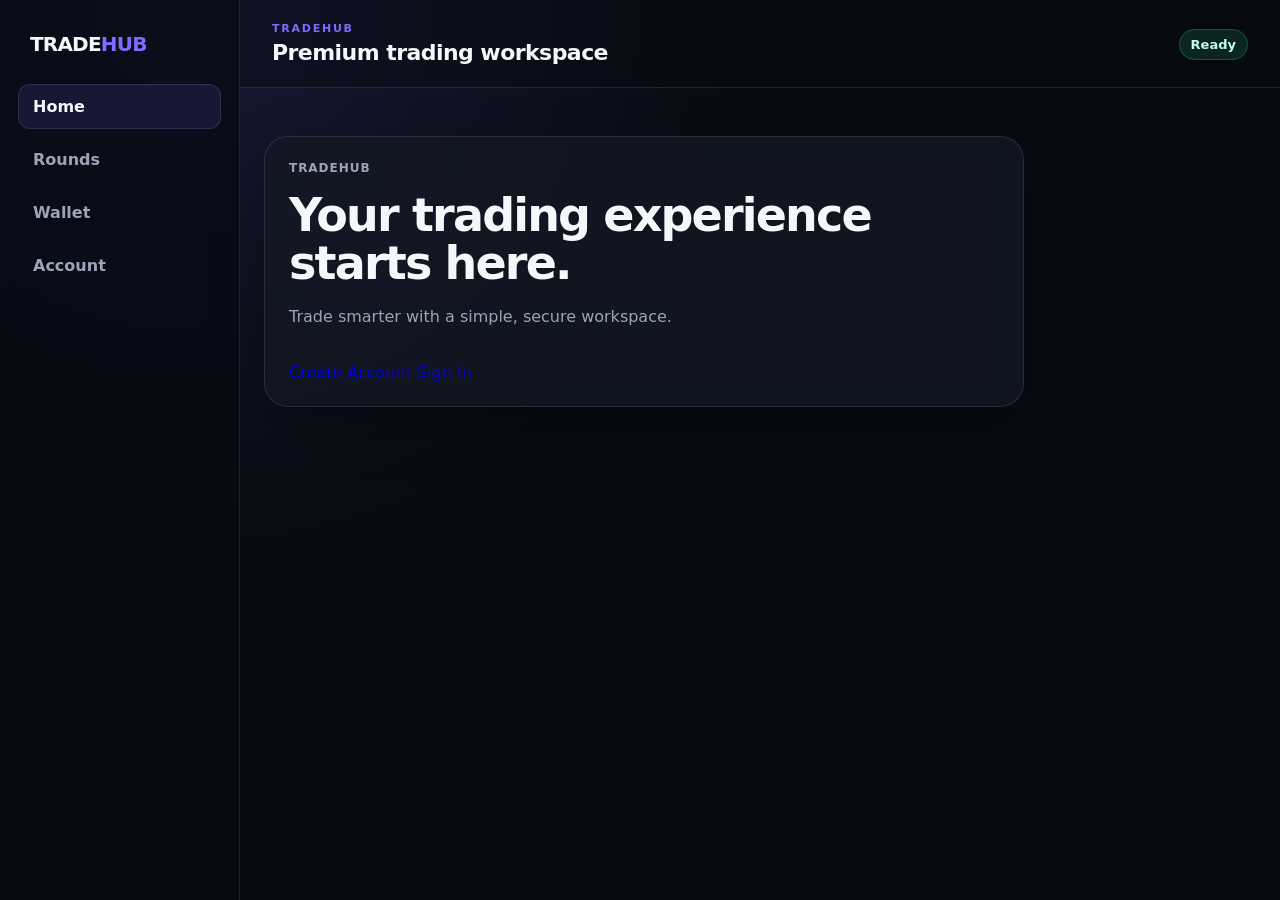
==== index.html @ 1e672d6d "Restore index.html and set only Withdraw color green" ====
<!doctype html><html lang="en"><head><meta charset="UTF-8"><meta name="viewport" content="width=device-width,initial-scale=1"><meta name="theme-color" content="#080b12"><meta name="theme-color" content="#080b12"><link rel="manifest" href="/manifest.webmanifest"><link rel="icon" href="/icons/nexus.svg"><title>Tradehub</title><link rel="stylesheet" href="/styles.css"><style>
#rounds,#wallet{display:none;margin-top:16px}.show{display:block!important}.rg{display:grid;grid-template-columns:repeat(5,1fr);gap:12px}.rc,.tp{padding:16px;border:1px solid #ffffff1a;border-radius:18px;background:#141925b8}.rt{display:flex;justify-content:space-between}.rs{font-size:11px;font-weight:800}.open{color:#29c98a}.lock{color:#ffb84d}.up{color:#9ba5b7}.res{color:#7c6cff}.rd{font-size:28px;font-weight:900;margin:14px 0 5px}.rm{font-size:12px;color:#9ba5b7;line-height:1.7}.rc button,.tp button{width:100%;border:0;border-radius:10px;padding:10px;font-weight:800;cursor:pointer;margin-top:12px}.bp{background:#7c6cff;color:white}.bm{background:#ffffff0b;color:#9ba5b7}.tp{margin-top:12px}.tc{float:right;background:#ff5f7026!important;color:#ff5f70;width:auto!important;margin:0!important}.cw{margin-top:14px;background:#0b0f18;border-radius:12px;overflow:hidden}.cw svg{width:100%;height:220px;display:block}.ts{display:grid;grid-template-columns:repeat(3,1fr);gap:8px;margin-top:10px}.ts div{padding:10px;background:#ffffff0a;border-radius:10px;font-size:12px}.ts span{display:block;color:#9ba5b7;font-size:11px}.tf{display:grid;grid-template-columns:1fr 130px;gap:8px;margin-top:12px}.tf input{width:100%;box-sizing:border-box;padding:11px;border-radius:10px;border:1px solid #ffffff1a;background:#ffffff08;color:#fff}.wallet-card{padding:24px;border:1px solid #ffffff1a;border-radius:22px;background:linear-gradient(145deg,#141925e8,#0f1420e8);box-shadow:0 18px 45px rgba(0,0,0,.22)}.wallet-head{text-align:center}.wallet-title{font-size:12px;letter-spacing:2px;font-weight:900;color:#9ba5b7}.wallet-caption{font-size:13px;color:#9ba5b7;margin-top:12px}.bal{font-size:38px;font-weight:900;margin-top:6px;letter-spacing:-.5px}.wallet-actions{display:grid;grid-template-columns:1fr 1fr;gap:10px;margin-top:20px}.wallet-actions button{border:0;border-radius:12px;padding:12px;font-weight:900;cursor:pointer}.wallet-deposit{background:#7c6cff;color:#fff}.wallet-withdraw{background:#29c98a;color:#fff;border:1px solid #29c98a!important}.wallet-section-title{font-size:13px;font-weight:900;margin:24px 0 10px}.wl{display:grid;gap:8px}.wr{display:flex;justify-content:space-between;gap:12px;padding:11px 12px;background:#ffffff08;border:1px solid #ffffff0a;border-radius:11px;font-size:12px}.wr span{color:#d8deea;line-height:1.5}.wr b{white-space:nowrap;align-self:center}.note{font-size:12px;color:#9ba5b7;margin-top:10px}.deposit-panel{margin-top:18px;padding:16px;border:1px solid #ffffff12;border-radius:16px;background:#0b0f18}.deposit-panel h3{margin:0 0 8px;font-size:15px}.deposit-panel label{display:block;font-size:11px;color:#9ba5b7;margin:10px 0 5px}.deposit-panel select,.deposit-panel input{width:100%;box-sizing:border-box;padding:11px;border-radius:10px;border:1px solid #ffffff1a;background:#ffffff08;color:#fff}.deposit-address{display:flex;gap:8px}.deposit-address input{min-width:0}.deposit-address button{border:0;border-radius:10px;padding:0 12px;background:#ffffff0b;color:#fff;font-weight:800}.deposit-submit{width:100%;margin-top:14px;border:0;border-radius:11px;padding:12px;background:#7c6cff;color:#fff;font-weight:900}.deposit-msg{font-size:12px;margin-top:9px;color:#9ba5b7}.deposit-history{margin-top:14px}.deposit-row{display:flex;justify-content:space-between;gap:10px;padding:10px;background:#ffffff06;border-radius:10px;font-size:12px;margin-top:7px}.deposit-row small{display:block;color:#9ba5b7;margin-top:3px}.status-pending{color:#ffb84d}.status-approved{color:#29c98a}.status-rejected{color:#ff5f70}@media(max-width:900px){.rg{grid-template-columns:repeat(2,1fr)}}@media(max-width:560px){.rg{grid-template-columns:1fr}.tf,.ts{grid-template-columns:1fr}.wallet-card{padding:20px}.wallet-actions{gap:8px}.bal{font-size:34px}.deposit-address{display:block}.deposit-address button{width:100%;padding:10px;margin-top:7px}}
@media(max-width:720px){.client-shell .sidebar{display:block;position:fixed;z-index:30;left:0;top:0;width:min(280px,82vw);height:100vh;transform:translateX(-105%);transition:transform .28s ease;padding:22px 16px;background:rgba(8,11,18,.96);box-shadow:18px 0 45px rgba(0,0,0,.35);overflow-y:auto}.client-shell.menu-open .sidebar{transform:translateX(0)}.client-shell.menu-open::after{content:"";position:fixed;z-index:20;inset:0;background:rgba(0,0,0,.52);backdrop-filter:blur(2px);-webkit-backdrop-filter:blur(2px)}.client-shell .mobile-menu{position:relative;z-index:40}.client-shell .sidebar .nav-item{padding:12px 14px}.client-shell .sidebar .brand{padding-bottom:24px}}
</style></head><body class="shell-page"><div class="app-shell client-shell"><aside class="sidebar"><div class="brand">TRADE<span>HUB</span></div><nav class="shell-nav"><button class="nav-item active" data-r="/">Home</button><button class="nav-item" data-r="/rounds">Rounds</button><button class="nav-item" data-r="/wallet">Wallet</button><button class="nav-item" data-r="/account">Account</button></nav></aside><div class="shell-main"><header class="topbar"><button class="mobile-menu">☰</button><div><p class="eyebrow">TRADEHUB</p><h1>Premium trading workspace</h1></div><div class="topbar-status"><span class="status status-live">Ready</span><span id="auth" style="display:none;color:#29c98a;font-size:13px;font-weight:700">● Account Active</span></div></header><main class="shell-content"><section class="shell-hero glass-card"><span class="label">TRADEHUB</span><h2 id="title">Your trading experience starts here.</h2><p id="desc">Trade smarter with a simple, secure workspace.</p><div id="cta" style="display:none;margin-top:18px"><a href="/signup/">Create Account</a> <a href="/signin/">Sign In</a></div></section><section id="rounds"><div id="rg" class="rg"></div><div id="tp" class="tp" hidden></div></section><section id="wallet"><div class="wallet-card"><div class="wallet-head"><div class="wallet-title">WALLET</div><div class="wallet-caption">Available Balance</div><div id="bal" class="bal">0.00 USDT</div></div><div class="wallet-actions"><button class="wallet-deposit" id="depositBtn" type="button">Deposit</button><button class="wallet-withdraw" type="button">Withdraw</button></div><div id="depositPanel" class="deposit-panel" hidden><h3>Deposit USDT</h3><div class="note">Minimum deposit: <b id="depositMinimum">151.00 USDT</b></div><label for="depositNetwork">Network</label><select id="depositNetwork"><option value="TRC20">TRC20</option><option value="ERC20">ERC20</option></select><label>Wallet Address</label><div class="deposit-address"><input id="depositAddress" readonly value="Not configured"><button type="button" onclick="copyDepositAddress()">Copy Address</button></div><label for="depositAmount">Amount (USDT)</label><input id="depositAmount" type="number" min="151" step="0.01" placeholder="151.00"><label for="depositTxid">Transaction ID / Hash</label><input id="depositTxid" placeholder="Enter TXID / transaction hash"><label for="depositReceipt">Screenshot / Receipt</label><input id="depositReceipt" type="file" accept="image/png,image/jpeg,image/webp"><button class="deposit-submit" type="button" onclick="submitDeposit()">Submit Deposit</button><div id="depositMsg" class="deposit-msg"></div></div><div class="wallet-section-title">Recent Activity</div><div id="wl" class="wl"></div><div class="deposit-history"><div class="wallet-section-title">Deposit History</div><div id="depositHistory"></div></div></div></section></main><nav class="mobile-nav"><button class="nav-item active" data-r="/">Home</button><button class="nav-item" data-r="/rounds">Rounds</button><button class="nav-item" data-r="/wallet">Wallet</button><button class="nav-item" data-r="/account">Account</button></nav></div></div>
<script>
(()=>{const P={'/':['Your trading experience starts here.','Trade smarter with a simple, secure workspace.'],'/rounds':['Trading rounds','Round → Entry Window → Countdown → Locked → Result → Balance Update.'],'/wallet':['Wallet','Your server-side balance and settlement ledger.'],'/account':['Account','Account workspace is ready.']},$=id=>document.getElementById(id),norm=p=>!p||p==='/index.html'?'/':p.replace(/\/$/,'')||'/',money=n=>Number(n||0).toFixed(2);let R=[],B=0,S=null,lastRoundsLoad=0,roundsLoadInFlight=false,depositSettings=null;function state(r){let n=Date.now()/1000,e=Number(r.startAt),x=e+Number(r.durationSeconds),w=Math.max(15,Math.floor(r.entryWindowSeconds));return n<e?'UPCOMING':n<e+w?'ENTRY_OPEN':n<x?'LOCKED':'RESULT'}function draw(r){let pts=[],d=r.direction==='UP'?1:-1;for(let i=0;i<32;i++){let q=i/31,x=20+q*860,y=110-(d*q*70+Math.sin(q*6.28+r.roundNo*2)*8);pts.push(x.toFixed(1)+','+y.toFixed(1))}return '<svg viewBox="0 0 900 220"><line x1="0" y1="55" x2="900" y2="55" stroke="#ffffff14"/><line x1="0" y1="110" x2="900" y2="110" stroke="#ffffff14"/><line x1="0" y1="165" x2="900" y2="165" stroke="#ffffff14"/><polyline points="'+pts.join(' ')+'" fill="none" stroke="#7c6cff" stroke-width="3" stroke-linecap="round"/><circle cx="20" cy="110" r="6" fill="#29c98a"/><circle cx="880" cy="'+(110-d*70)+'" r="6" fill="#ff5f70"/></svg>'}async function load(force=false){let now=Date.now();if(roundsLoadInFlight)return;if(!force&&now-lastRoundsLoad<5000)return;roundsLoadInFlight=true;lastRoundsLoad=now;try{let x=await fetch('/api/rounds',{credentials:'same-origin',cache:'no-store'}),d=await x.json();if(!x.ok||!d.ok)return;B=Number(d.balance||0);R=(d.rounds||[]).map(r=>({...r,state:r.state||state(r)}));$('rg').innerHTML=R.map(r=>'<div class="rc"><div class="rt"><b>ROUND '+r.roundNo+'</b><span class="rs '+(r.state==='ENTRY_OPEN'?'open':r.state==='LOCKED'?'lock':r.state==='RESULT'?'res':'up')+'">'+r.state+'</span></div><div class="rd">'+(r.direction==='UP'?'UP ↑':'DOWN ↓')+'</div><div class="rm">Start '+new Date(r.startAt*1000).toLocaleTimeString([], {hour:'2-digit',minute:'2-digit'})+'<br>Duration '+Math.round(r.durationSeconds/60)+' min<br>Profit '+money(r.profitPct)+'% · Fee '+money(r.feePct)+'%<br>Min '+money(r.minBalance)+' USDT</div><button class="'+(r.canEnter?'bp':'bm')+'" '+(r.canEnter?'':'disabled')+' onclick="openRound(\''+r.id+'\')">'+(r.canEnter?'Enter Round':r.state==='RESULT'?'View Result':B<r.minBalance?'Locked by Balance':r.state)+'</button></div>').join('');if(S){S=R.find(r=>r.id===S.id)||S;if(!$('tp').hidden)showTrade()}}catch{}finally{roundsLoadInFlight=false}}window.openRound=id=>{S=R.find(r=>r.id===id);$('tp').hidden=false;showTrade();$('tp').scrollIntoView({behavior:'smooth'})};function showTrade(){let r=S;if(!r)return;let t=r.trade,n=Math.floor(Date.now()/1000),rem=Math.max(0,r.startAt+r.durationSeconds-n);$('tp').innerHTML='<button class="tc" onclick="$(\'tp\').hidden=true">Close</button><div class="label">ROUND '+r.roundNo+'</div><h3>'+r.direction+' '+(r.direction==='UP'?'↑':'↓')+' · '+r.state+'</h3><div class="cw">'+draw(r)+'</div><div class="ts"><div><span>Entry</span><b>'+(t?money(t.entryPrice):'—')+'</b></div><div><span>Current/Exit</span><b>'+(t?money(t.exitPrice||0):'—')+'</b></div><div><span>Wallet</span><b>'+money(B)+' USDT</b></div></div>'+(t?'<div class="note">Investment '+money(t.investment)+' USDT · Result '+t.result+' · '+t.status+(t.status==='SETTLED'?' · Net P&L '+money(t.netPnl)+' USDT':'')+'</div>':r.canEnter?'<div class="tf"><input id="inv" type="number" min="0.01" step="0.01" placeholder="Investment USDT"><button class="bp" onclick="trade()">Start Trade</button></div>':'<div class="note">'+(r.state==='LOCKED'?'Trade window locked.':'Round is not open.')+'</div>')+(rem>0?'<div class="note">Countdown '+Math.floor(rem/60)+':'+String(rem%60).padStart(2,'0')+'</div>':'')}window.trade=async()=>{let v=Number($('inv').value);if(!v||!S)return;let x=await fetch('/api/rounds/trade',{method:'POST',credentials:'same-origin',headers:{'Content-Type':'application/json'},body:JSON.stringify({roundId:S.id,investment:v})}),d=await x.json();if(!x.ok)return alert(d.error||'Trade could not be started');await load(true);openRound(S.id)};async function wallet(){try{let x=await fetch('/api/wallet',{credentials:'same-origin'}),d=await x.json();if(!x.ok||!d.ok)return;$('bal').textContent=money(d.balance)+' USDT';$('wl').innerHTML=(d.transactions||[]).map(t=>'<div class="wr"><span>'+t.type.replaceAll('_',' ')+'<br>'+new Date(t.created_at*1000).toLocaleString()+'</span><b>'+money(t.amount)+' USDT</b></div>').join('')||'<div class="note">No transactions yet.</div>';await loadDepositSettings();await loadDepositHistory()}catch{}}async function loadDepositSettings(){try{let x=await fetch('/api/deposit-settings',{credentials:'same-origin'}),d=await x.json();if(!x.ok||!d.ok)return;depositSettings=d.settings;$('depositMinimum').textContent=money(depositSettings.minimumDeposit)+' USDT';$('depositAmount').min=depositSettings.minimumDeposit;updateDepositAddress()}catch{}}function updateDepositAddress(){if(!depositSettings)return;let n=$('depositNetwork').value,a=n==='TRC20'?depositSettings.trc20Address:depositSettings.erc20Address;$('depositAddress').value=a||'Not configured'}async function loadDepositHistory(){try{let x=await fetch('/api/deposits',{credentials:'same-origin'}),d=await x.json();if(!x.ok||!d.ok)return;$('depositHistory').innerHTML=(d.deposits||[]).map(v=>'<div class="deposit-row"><span>'+money(v.amount)+' USDT · '+v.network+'<small>'+new Date(v.created_at*1000).toLocaleString()+'</small></span><b class="status-'+v.status.toLowerCase()+'">'+v.status+'</b></div>').join('')||'<div class="note">No deposits yet.</div>'}catch{}}window.copyDepositAddress=async()=>{let a=$('depositAddress').value;if(!a||a==='Not configured')return;try{await navigator.clipboard.writeText(a);$('depositMsg').textContent='Address copied.'}catch{$('depositMsg').textContent='Copy failed. Please copy the address manually.'}};window.submitDeposit=async()=>{let amount=Number($('depositAmount').value),network=$('depositNetwork').value,txid=$('depositTxid').value.trim(),file=$('depositReceipt').files[0];if(!depositSettings)return;$('depositMsg').textContent='Submitting...';if(!amount||amount<Number(depositSettings.minimumDeposit))return $('depositMsg').textContent='Minimum deposit is '+money(depositSettings.minimumDeposit)+' USDT';if(!txid)return $('depositMsg').textContent='Transaction ID / hash is required';let receiptData=null;if(file){if(file.size>500000)return $('depositMsg').textContent='Please use a receipt image under 500 KB';receiptData=await new Promise((resolve,reject)=>{let r=new FileReader();r.onload=()=>resolve(r.result);r.onerror=reject;r.readAsDataURL(file)})}try{let x=await fetch('/api/deposits',{method:'POST',credentials:'same-origin',headers:{'Content-Type':'application/json'},body:JSON.stringify({amount,network,txid,receiptData})}),d=await x.json();if(!x.ok)return $('depositMsg').textContent=d.error||'Deposit could not be submitted';$('depositMsg').textContent='Deposit submitted successfully. Status: Pending';$('depositAmount').value='';$('depositTxid').value='';$('depositReceipt').value='';await loadDepositHistory()}catch{$('depositMsg').textContent='Network error. Please try again.'}};function render(p){p=norm(p);let q=P[p]||P['/'];$('title').textContent=q[0];$('desc').textContent=q[1];$('rounds').classList.toggle('show',p==='/rounds');$('wallet').classList.toggle('show',p==='/wallet');document.querySelectorAll('[data-r]').forEach(b=>b.classList.toggle('active',norm(b.dataset.r)===p));if(p==='/rounds')load(true);if(p==='/wallet')wallet()}document.querySelectorAll('[data-r]').forEach(b=>b.onclick=()=>{let p=norm(b.dataset.r);if(p!==norm(location.pathname))history.pushState({},'',p);render(p)});$('depositBtn').onclick=()=>{$('depositPanel').hidden=!$('depositPanel').hidden;if(!$('depositPanel').hidden){loadDepositSettings();loadDepositHistory()}};$('depositNetwork').addEventListener('change',updateDepositAddress);const clientShell=document.querySelector('.client-shell'),clientMenu=document.querySelector('.client-shell .mobile-menu');clientMenu?.addEventListener('click',()=>clientShell.classList.toggle('menu-open'));document.querySelectorAll('.client-shell [data-r]').forEach(b=>b.addEventListener('click',()=>clientShell.classList.remove('menu-open')));onpopstate=()=>{clientShell.classList.remove('menu-open');render(location.pathname)};render(location.pathname);fetch('/api/session',{credentials:'same-origin'}).then(r=>r.json()).then(d=>{if(d.authenticated){$('auth').style.display='inline';if(norm(location.pathname)==='/'&&d.session?.fullName)$('title').textContent='Welcome, '+d.session.fullName}else $('cta').style.display='block'}).catch(()=>$('cta').style.display='block');if('serviceWorker'in navigator)addEventListener('load',()=>navigator.serviceWorker.register('/sw.js').catch(()=>{}));setInterval(()=>{if(norm(location.pathname)==='/rounds')load(false)},5000)})();
</script><script src="/withdrawal-ui.js"></script></body></html>
---- styles.css ----
:root {
  --bg: #080b12; --surface: rgba(20,25,37,.72); --surface-strong:#141925;
  --text:#f5f7fb; --muted:#9ba5b7; --line:rgba(255,255,255,.10);
  --primary:#7c6cff; --primary-strong:#6355e8; --success:#29c98a; --danger:#ff5f70;
  --radius-sm:12px; --radius-md:18px; --radius-lg:24px;
  --space-1:4px; --space-2:8px; --space-3:12px; --space-4:16px; --space-5:20px; --space-6:24px; --space-8:32px;
  --shadow-card:0 18px 55px rgba(0,0,0,.28);
}
*{box-sizing:border-box} html{font-family:Inter,ui-sans-serif,system-ui,-apple-system,BlinkMacSystemFont,"Segoe UI",sans-serif;background:var(--bg);color:var(--text)}
body{margin:0;min-height:100vh;background:radial-gradient(circle at 15% 0%,rgba(124,108,255,.14),transparent 34rem),var(--bg)}
button,input{font:inherit}.shell-page{min-height:100vh}.app-shell{min-height:100vh;display:grid;grid-template-columns:240px 1fr}.sidebar{position:sticky;top:0;height:100vh;padding:28px 18px;border-right:1px solid var(--line);background:rgba(8,11,18,.72);backdrop-filter:blur(18px);-webkit-backdrop-filter:blur(18px)}
.brand{padding:4px 12px 28px;font-size:20px;font-weight:900;letter-spacing:-.04em}.brand span{color:var(--primary)}.brand small{display:block;margin-top:4px;color:var(--muted);font-size:9px;letter-spacing:.18em}.shell-nav{display:grid;gap:8px}.nav-item{width:100%;border:1px solid transparent;border-radius:12px;padding:12px 14px;text-align:left;color:var(--muted);background:transparent;font-weight:700;cursor:pointer;transition:.2s ease}.nav-item:hover{color:var(--text);background:rgba(255,255,255,.05)}.nav-item.active{color:var(--text);border-color:var(--line);background:rgba(124,108,255,.12)}
.shell-main{min-width:0}.topbar{min-height:88px;padding:20px 32px;border-bottom:1px solid var(--line);display:flex;align-items:center;justify-content:space-between;gap:20px;background:rgba(8,11,18,.42);backdrop-filter:blur(18px);-webkit-backdrop-filter:blur(18px)}.topbar h1{margin:0;font-size:22px;letter-spacing:-.025em}.eyebrow{color:var(--primary);font-size:11px;font-weight:800;letter-spacing:.16em;margin:0 0 5px}.shell-content{width:min(1100px,calc(100% - 48px));margin:0 auto;padding:48px 0}.shell-hero{max-width:760px}.glass-card{min-height:150px;padding:var(--space-6);border:1px solid var(--line);border-radius:var(--radius-lg);background:var(--surface);box-shadow:var(--shadow-card);backdrop-filter:blur(18px);-webkit-backdrop-filter:blur(18px);display:flex;flex-direction:column;justify-content:space-between;gap:var(--space-4)}.shell-hero h2{margin:0;font-size:clamp(28px,4vw,46px);line-height:1.05;letter-spacing:-.04em}.shell-hero p{margin:0;color:var(--muted);line-height:1.6}.status{width:fit-content;border-radius:999px;padding:7px 11px;font-size:13px;font-weight:750}.status-live{color:#bfffe5;background:rgba(41,201,138,.14);border:1px solid rgba(41,201,138,.28)}.mobile-menu,.mobile-nav{display:none}.foundation-preview{width:min(1100px,calc(100% - 32px));margin:0 auto;padding:80px 0}.foundation-preview h1{max-width:720px;margin:0;font-size:clamp(36px,6vw,68px);line-height:.98;letter-spacing:-.045em}.intro{max-width:620px;margin:20px 0 40px;color:var(--muted);font-size:17px;line-height:1.6}.component-grid{display:grid;grid-template-columns:repeat(3,1fr);gap:var(--space-4)}.label{color:var(--muted);font-size:12px;font-weight:700;text-transform:uppercase;letter-spacing:.08em}
.admin-shell .admin-sidebar{background:rgba(10,12,19,.9)}.admin-shell-page .shell-content{padding-top:40px}
@media(max-width:720px){.app-shell{display:block}.sidebar{display:none}.topbar{min-height:72px;padding:14px 16px}.topbar h1{font-size:18px}.topbar-status{display:none}.mobile-menu{display:block;width:40px;height:40px;padding:0;border:1px solid var(--line);border-radius:12px;color:var(--text);background:rgba(255,255,255,.05);cursor:pointer}.topbar>div{flex:1}.shell-content{width:min(100% - 28px,700px);padding:24px 0 92px}.shell-hero{padding:20px;min-height:220px}.mobile-nav{position:fixed;z-index:10;left:12px;right:12px;bottom:12px;display:grid;grid-template-columns:repeat(4,1fr);gap:4px;padding:6px;border:1px solid var(--line);border-radius:18px;background:rgba(20,25,37,.88);box-shadow:var(--shadow-card);backdrop-filter:blur(18px);-webkit-backdrop-filter:blur(18px)}.mobile-nav .nav-item{padding:10px 4px;text-align:center;font-size:11px}.component-grid{grid-template-columns:1fr}.foundation-preview{padding:48px 0}.glass-card{min-height:130px}.admin-shell .mobile-menu{visibility:visible}}
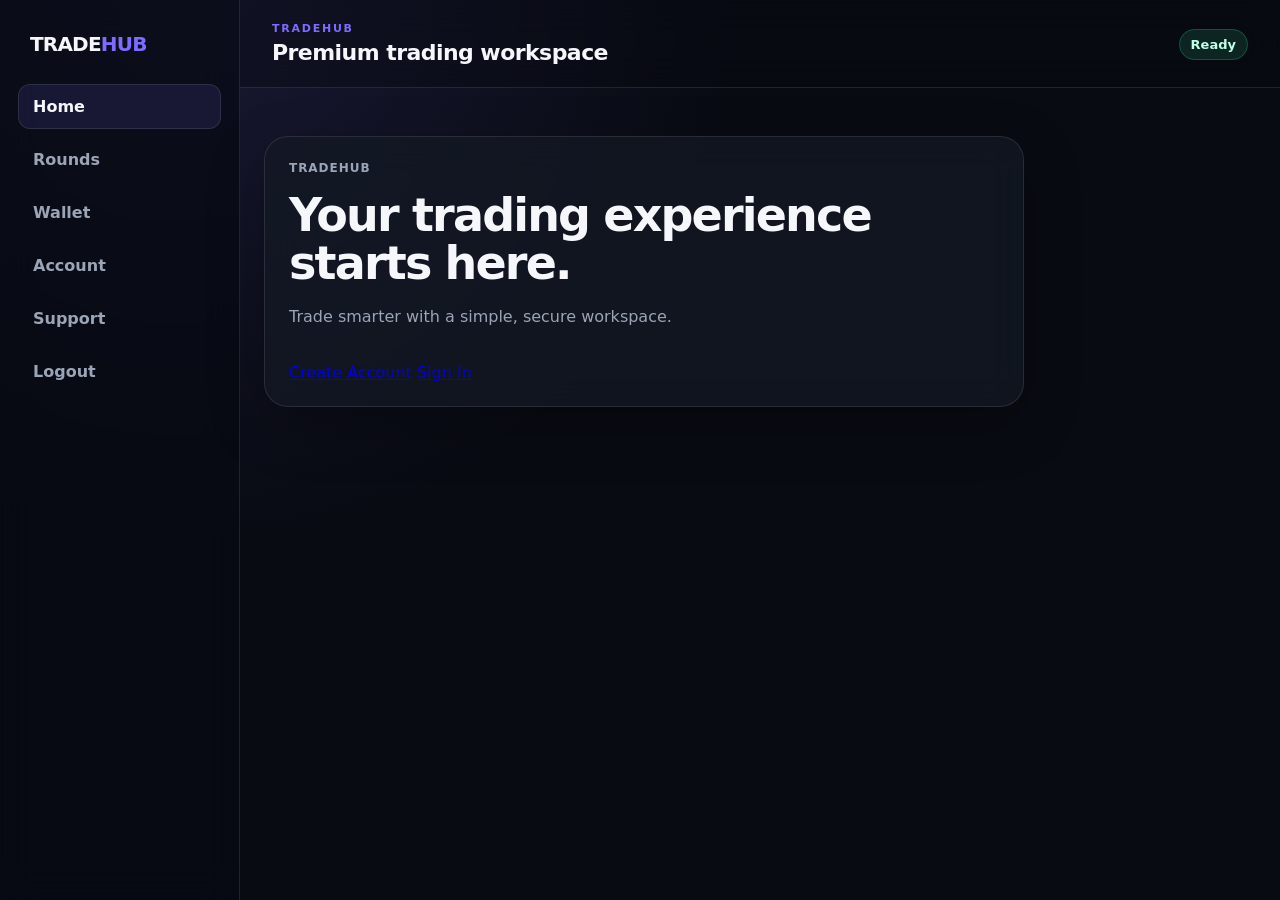
==== commit d9aefc76: "Remove default Home hero title to prevent double-render flash" ====
--- a/index.html
+++ b/index.html
@@ -1,7 +1,7 @@
 <!doctype html><html lang="en"><head><meta charset="UTF-8"><meta name="viewport" content="width=device-width,initial-scale=1"><meta name="theme-color" content="#080b12"><meta name="theme-color" content="#080b12"><link rel="manifest" href="/manifest.webmanifest"><link rel="icon" href="/icons/nexus.svg"><title>Tradehub</title><link rel="stylesheet" href="/styles.css"><style>
 #rounds,#wallet{display:none;margin-top:16px}.show{display:block!important}.rg{display:grid;grid-template-columns:repeat(5,1fr);gap:12px}.rc,.tp{padding:16px;border:1px solid #ffffff1a;border-radius:18px;background:#141925b8}.rt{display:flex;justify-content:space-between}.rs{font-size:11px;font-weight:800}.open{color:#29c98a}.lock{color:#ffb84d}.up{color:#9ba5b7}.res{color:#7c6cff}.rd{font-size:28px;font-weight:900;margin:14px 0 5px}.rm{font-size:12px;color:#9ba5b7;line-height:1.7}.rc button,.tp button{width:100%;border:0;border-radius:10px;padding:10px;font-weight:800;cursor:pointer;margin-top:12px}.bp{background:#7c6cff;color:white}.bm{background:#ffffff0b;color:#9ba5b7}.tp{margin-top:12px}.tc{float:right;background:#ff5f7026!important;color:#ff5f70;width:auto!important;margin:0!important}.cw{margin-top:14px;background:#0b0f18;border-radius:12px;overflow:hidden}.cw svg{width:100%;height:220px;display:block}.ts{display:grid;grid-template-columns:repeat(3,1fr);gap:8px;margin-top:10px}.ts div{padding:10px;background:#ffffff0a;border-radius:10px;font-size:12px}.ts span{display:block;color:#9ba5b7;font-size:11px}.tf{display:grid;grid-template-columns:1fr 130px;gap:8px;margin-top:12px}.tf input{width:100%;box-sizing:border-box;padding:11px;border-radius:10px;border:1px solid #ffffff1a;background:#ffffff08;color:#fff}.wallet-card{padding:24px;border:1px solid #ffffff1a;border-radius:22px;background:linear-gradient(145deg,#141925e8,#0f1420e8);box-shadow:0 18px 45px rgba(0,0,0,.22)}.wallet-head{text-align:center}.wallet-title{font-size:12px;letter-spacing:2px;font-weight:900;color:#9ba5b7}.wallet-caption{font-size:13px;color:#9ba5b7;margin-top:12px}.bal{font-size:38px;font-weight:900;margin-top:6px;letter-spacing:-.5px}.wallet-actions{display:grid;grid-template-columns:1fr 1fr;gap:10px;margin-top:20px}.wallet-actions button{border:0;border-radius:12px;padding:12px;font-weight:900;cursor:pointer}.wallet-deposit{background:#7c6cff;color:#fff}.wallet-withdraw{background:#29c98a;color:#fff;border:1px solid #29c98a!important}.wallet-section-title{font-size:13px;font-weight:900;margin:24px 0 10px}.wl{display:grid;gap:8px}.wr{display:flex;justify-content:space-between;gap:12px;padding:11px 12px;background:#ffffff08;border:1px solid #ffffff0a;border-radius:11px;font-size:12px}.wr span{color:#d8deea;line-height:1.5}.wr b{white-space:nowrap;align-self:center}.note{font-size:12px;color:#9ba5b7;margin-top:10px}.deposit-panel{margin-top:18px;padding:16px;border:1px solid #ffffff12;border-radius:16px;background:#0b0f18}.deposit-panel h3{margin:0 0 8px;font-size:15px}.deposit-panel label{display:block;font-size:11px;color:#9ba5b7;margin:10px 0 5px}.deposit-panel select,.deposit-panel input{width:100%;box-sizing:border-box;padding:11px;border-radius:10px;border:1px solid #ffffff1a;background:#ffffff08;color:#fff}.deposit-address{display:flex;gap:8px}.deposit-address input{min-width:0}.deposit-address button{border:0;border-radius:10px;padding:0 12px;background:#ffffff0b;color:#fff;font-weight:800}.deposit-submit{width:100%;margin-top:14px;border:0;border-radius:11px;padding:12px;background:#7c6cff;color:#fff;font-weight:900}.deposit-msg{font-size:12px;margin-top:9px;color:#9ba5b7}.deposit-history{margin-top:14px}.deposit-row{display:flex;justify-content:space-between;gap:10px;padding:10px;background:#ffffff06;border-radius:10px;font-size:12px;margin-top:7px}.deposit-row small{display:block;color:#9ba5b7;margin-top:3px}.status-pending{color:#ffb84d}.status-approved{color:#29c98a}.status-rejected{color:#ff5f70}@media(max-width:900px){.rg{grid-template-columns:repeat(2,1fr)}}@media(max-width:560px){.rg{grid-template-columns:1fr}.tf,.ts{grid-template-columns:1fr}.wallet-card{padding:20px}.wallet-actions{gap:8px}.bal{font-size:34px}.deposit-address{display:block}.deposit-address button{width:100%;padding:10px;margin-top:7px}}
 @media(max-width:720px){.client-shell .sidebar{display:block;position:fixed;z-index:30;left:0;top:0;width:min(280px,82vw);height:100vh;transform:translateX(-105%);transition:transform .28s ease;padding:22px 16px;background:rgba(8,11,18,.96);box-shadow:18px 0 45px rgba(0,0,0,.35);overflow-y:auto}.client-shell.menu-open .sidebar{transform:translateX(0)}.client-shell.menu-open::after{content:"";position:fixed;z-index:20;inset:0;background:rgba(0,0,0,.52);backdrop-filter:blur(2px);-webkit-backdrop-filter:blur(2px)}.client-shell .mobile-menu{position:relative;z-index:40}.client-shell .sidebar .nav-item{padding:12px 14px}.client-shell .sidebar .brand{padding-bottom:24px}}
-</style></head><body class="shell-page"><div class="app-shell client-shell"><aside class="sidebar"><div class="brand">TRADE<span>HUB</span></div><nav class="shell-nav"><button class="nav-item active" data-r="/">Home</button><button class="nav-item" data-r="/rounds">Rounds</button><button class="nav-item" data-r="/wallet">Wallet</button><button class="nav-item" data-r="/account">Account</button></nav></aside><div class="shell-main"><header class="topbar"><button class="mobile-menu">☰</button><div><p class="eyebrow">TRADEHUB</p><h1>Premium trading workspace</h1></div><div class="topbar-status"><span class="status status-live">Ready</span><span id="auth" style="display:none;color:#29c98a;font-size:13px;font-weight:700">● Account Active</span></div></header><main class="shell-content"><section class="shell-hero glass-card"><span class="label">TRADEHUB</span><h2 id="title">Your trading experience starts here.</h2><p id="desc">Trade smarter with a simple, secure workspace.</p><div id="cta" style="display:none;margin-top:18px"><a href="/signup/">Create Account</a> <a href="/signin/">Sign In</a></div></section><section id="rounds"><div id="rg" class="rg"></div><div id="tp" class="tp" hidden></div></section><section id="wallet"><div class="wallet-card"><div class="wallet-head"><div class="wallet-title">WALLET</div><div class="wallet-caption">Available Balance</div><div id="bal" class="bal">0.00 USDT</div></div><div class="wallet-actions"><button class="wallet-deposit" id="depositBtn" type="button">Deposit</button><button class="wallet-withdraw" type="button">Withdraw</button></div><div id="depositPanel" class="deposit-panel" hidden><h3>Deposit USDT</h3><div class="note">Minimum deposit: <b id="depositMinimum">151.00 USDT</b></div><label for="depositNetwork">Network</label><select id="depositNetwork"><option value="TRC20">TRC20</option><option value="ERC20">ERC20</option></select><label>Wallet Address</label><div class="deposit-address"><input id="depositAddress" readonly value="Not configured"><button type="button" onclick="copyDepositAddress()">Copy Address</button></div><label for="depositAmount">Amount (USDT)</label><input id="depositAmount" type="number" min="151" step="0.01" placeholder="151.00"><label for="depositTxid">Transaction ID / Hash</label><input id="depositTxid" placeholder="Enter TXID / transaction hash"><label for="depositReceipt">Screenshot / Receipt</label><input id="depositReceipt" type="file" accept="image/png,image/jpeg,image/webp"><button class="deposit-submit" type="button" onclick="submitDeposit()">Submit Deposit</button><div id="depositMsg" class="deposit-msg"></div></div><div class="wallet-section-title">Recent Activity</div><div id="wl" class="wl"></div><div class="deposit-history"><div class="wallet-section-title">Deposit History</div><div id="depositHistory"></div></div></div></section></main><nav class="mobile-nav"><button class="nav-item active" data-r="/">Home</button><button class="nav-item" data-r="/rounds">Rounds</button><button class="nav-item" data-r="/wallet">Wallet</button><button class="nav-item" data-r="/account">Account</button></nav></div></div>
+</style></head><body class="shell-page"><div class="app-shell client-shell"><aside class="sidebar"><div class="brand">TRADE<span>HUB</span></div><nav class="shell-nav"><button class="nav-item active" data-r="/">Home</button><button class="nav-item" data-r="/rounds">Rounds</button><button class="nav-item" data-r="/wallet">Wallet</button><button class="nav-item" data-r="/account">Account</button></nav></aside><div class="shell-main"><header class="topbar"><button class="mobile-menu">☰</button><div><p class="eyebrow">TRADEHUB</p><h1>Premium trading workspace</h1></div><div class="topbar-status"><span class="status status-live">Ready</span><span id="auth" style="display:none;color:#29c98a;font-size:13px;font-weight:700">● Account Active</span></div></header><main class="shell-content"><section class="shell-hero glass-card"><span class="label">TRADEHUB</span><h2 id="title"></h2><p id="desc">Trade smarter with a simple, secure workspace.</p><div id="cta" style="display:none;margin-top:18px"><a href="/signup/">Create Account</a> <a href="/signin/">Sign In</a></div></section><section id="rounds"><div id="rg" class="rg"></div><div id="tp" class="tp" hidden></div></section><section id="wallet"><div class="wallet-card"><div class="wallet-head"><div class="wallet-title">WALLET</div><div class="wallet-caption">Available Balance</div><div id="bal" class="bal">0.00 USDT</div></div><div class="wallet-actions"><button class="wallet-deposit" id="depositBtn" type="button">Deposit</button><button class="wallet-withdraw" type="button">Withdraw</button></div><div id="depositPanel" class="deposit-panel" hidden><h3>Deposit USDT</h3><div class="note">Minimum deposit: <b id="depositMinimum">151.00 USDT</b></div><label for="depositNetwork">Network</label><select id="depositNetwork"><option value="TRC20">TRC20</option><option value="ERC20">ERC20</option></select><label>Wallet Address</label><div class="deposit-address"><input id="depositAddress" readonly value="Not configured"><button type="button" onclick="copyDepositAddress()">Copy Address</button></div><label for="depositAmount">Amount (USDT)</label><input id="depositAmount" type="number" min="151" step="0.01" placeholder="151.00"><label for="depositTxid">Transaction ID / Hash</label><input id="depositTxid" placeholder="Enter TXID / transaction hash"><label for="depositReceipt">Screenshot / Receipt</label><input id="depositReceipt" type="file" accept="image/png,image/jpeg,image/webp"><button class="deposit-submit" type="button" onclick="submitDeposit()">Submit Deposit</button><div id="depositMsg" class="deposit-msg"></div></div><div class="wallet-section-title">Recent Activity</div><div id="wl" class="wl"></div><div class="deposit-history"><div class="wallet-section-title">Deposit History</div><div id="depositHistory"></div></div></div></section></main><nav class="mobile-nav"><button class="nav-item active" data-r="/">Home</button><button class="nav-item" data-r="/rounds">Rounds</button><button class="nav-item" data-r="/wallet">Wallet</button><button class="nav-item" data-r="/account">Account</button></nav></div></div>
 <script>
 (()=>{const P={'/':['Your trading experience starts here.','Trade smarter with a simple, secure workspace.'],'/rounds':['Trading rounds','Round → Entry Window → Countdown → Locked → Result → Balance Update.'],'/wallet':['Wallet','Your server-side balance and settlement ledger.'],'/account':['Account','Account workspace is ready.']},$=id=>document.getElementById(id),norm=p=>!p||p==='/index.html'?'/':p.replace(/\/$/,'')||'/',money=n=>Number(n||0).toFixed(2);let R=[],B=0,S=null,lastRoundsLoad=0,roundsLoadInFlight=false,depositSettings=null;function state(r){let n=Date.now()/1000,e=Number(r.startAt),x=e+Number(r.durationSeconds),w=Math.max(15,Math.floor(r.entryWindowSeconds));return n<e?'UPCOMING':n<e+w?'ENTRY_OPEN':n<x?'LOCKED':'RESULT'}function draw(r){let pts=[],d=r.direction==='UP'?1:-1;for(let i=0;i<32;i++){let q=i/31,x=20+q*860,y=110-(d*q*70+Math.sin(q*6.28+r.roundNo*2)*8);pts.push(x.toFixed(1)+','+y.toFixed(1))}return '<svg viewBox="0 0 900 220"><line x1="0" y1="55" x2="900" y2="55" stroke="#ffffff14"/><line x1="0" y1="110" x2="900" y2="110" stroke="#ffffff14"/><line x1="0" y1="165" x2="900" y2="165" stroke="#ffffff14"/><polyline points="'+pts.join(' ')+'" fill="none" stroke="#7c6cff" stroke-width="3" stroke-linecap="round"/><circle cx="20" cy="110" r="6" fill="#29c98a"/><circle cx="880" cy="'+(110-d*70)+'" r="6" fill="#ff5f70"/></svg>'}async function load(force=false){let now=Date.now();if(roundsLoadInFlight)return;if(!force&&now-lastRoundsLoad<5000)return;roundsLoadInFlight=true;lastRoundsLoad=now;try{let x=await fetch('/api/rounds',{credentials:'same-origin',cache:'no-store'}),d=await x.json();if(!x.ok||!d.ok)return;B=Number(d.balance||0);R=(d.rounds||[]).map(r=>({...r,state:r.state||state(r)}));$('rg').innerHTML=R.map(r=>'<div class="rc"><div class="rt"><b>ROUND '+r.roundNo+'</b><span class="rs '+(r.state==='ENTRY_OPEN'?'open':r.state==='LOCKED'?'lock':r.state==='RESULT'?'res':'up')+'">'+r.state+'</span></div><div class="rd">'+(r.direction==='UP'?'UP ↑':'DOWN ↓')+'</div><div class="rm">Start '+new Date(r.startAt*1000).toLocaleTimeString([], {hour:'2-digit',minute:'2-digit'})+'<br>Duration '+Math.round(r.durationSeconds/60)+' min<br>Profit '+money(r.profitPct)+'% · Fee '+money(r.feePct)+'%<br>Min '+money(r.minBalance)+' USDT</div><button class="'+(r.canEnter?'bp':'bm')+'" '+(r.canEnter?'':'disabled')+' onclick="openRound(\''+r.id+'\')">'+(r.canEnter?'Enter Round':r.state==='RESULT'?'View Result':B<r.minBalance?'Locked by Balance':r.state)+'</button></div>').join('');if(S){S=R.find(r=>r.id===S.id)||S;if(!$('tp').hidden)showTrade()}}catch{}finally{roundsLoadInFlight=false}}window.openRound=id=>{S=R.find(r=>r.id===id);$('tp').hidden=false;showTrade();$('tp').scrollIntoView({behavior:'smooth'})};function showTrade(){let r=S;if(!r)return;let t=r.trade,n=Math.floor(Date.now()/1000),rem=Math.max(0,r.startAt+r.durationSeconds-n);$('tp').innerHTML='<button class="tc" onclick="$(\'tp\').hidden=true">Close</button><div class="label">ROUND '+r.roundNo+'</div><h3>'+r.direction+' '+(r.direction==='UP'?'↑':'↓')+' · '+r.state+'</h3><div class="cw">'+draw(r)+'</div><div class="ts"><div><span>Entry</span><b>'+(t?money(t.entryPrice):'—')+'</b></div><div><span>Current/Exit</span><b>'+(t?money(t.exitPrice||0):'—')+'</b></div><div><span>Wallet</span><b>'+money(B)+' USDT</b></div></div>'+(t?'<div class="note">Investment '+money(t.investment)+' USDT · Result '+t.result+' · '+t.status+(t.status==='SETTLED'?' · Net P&L '+money(t.netPnl)+' USDT':'')+'</div>':r.canEnter?'<div class="tf"><input id="inv" type="number" min="0.01" step="0.01" placeholder="Investment USDT"><button class="bp" onclick="trade()">Start Trade</button></div>':'<div class="note">'+(r.state==='LOCKED'?'Trade window locked.':'Round is not open.')+'</div>')+(rem>0?'<div class="note">Countdown '+Math.floor(rem/60)+':'+String(rem%60).padStart(2,'0')+'</div>':'')}window.trade=async()=>{let v=Number($('inv').value);if(!v||!S)return;let x=await fetch('/api/rounds/trade',{method:'POST',credentials:'same-origin',headers:{'Content-Type':'application/json'},body:JSON.stringify({roundId:S.id,investment:v})}),d=await x.json();if(!x.ok)return alert(d.error||'Trade could not be started');await load(true);openRound(S.id)};async function wallet(){try{let x=await fetch('/api/wallet',{credentials:'same-origin'}),d=await x.json();if(!x.ok||!d.ok)return;$('bal').textContent=money(d.balance)+' USDT';$('wl').innerHTML=(d.transactions||[]).map(t=>'<div class="wr"><span>'+t.type.replaceAll('_',' ')+'<br>'+new Date(t.created_at*1000).toLocaleString()+'</span><b>'+money(t.amount)+' USDT</b></div>').join('')||'<div class="note">No transactions yet.</div>';await loadDepositSettings();await loadDepositHistory()}catch{}}async function loadDepositSettings(){try{let x=await fetch('/api/deposit-settings',{credentials:'same-origin'}),d=await x.json();if(!x.ok||!d.ok)return;depositSettings=d.settings;$('depositMinimum').textContent=money(depositSettings.minimumDeposit)+' USDT';$('depositAmount').min=depositSettings.minimumDeposit;updateDepositAddress()}catch{}}function updateDepositAddress(){if(!depositSettings)return;let n=$('depositNetwork').value,a=n==='TRC20'?depositSettings.trc20Address:depositSettings.erc20Address;$('depositAddress').value=a||'Not configured'}async function loadDepositHistory(){try{let x=await fetch('/api/deposits',{credentials:'same-origin'}),d=await x.json();if(!x.ok||!d.ok)return;$('depositHistory').innerHTML=(d.deposits||[]).map(v=>'<div class="deposit-row"><span>'+money(v.amount)+' USDT · '+v.network+'<small>'+new Date(v.created_at*1000).toLocaleString()+'</small></span><b class="status-'+v.status.toLowerCase()+'">'+v.status+'</b></div>').join('')||'<div class="note">No deposits yet.</div>'}catch{}}window.copyDepositAddress=async()=>{let a=$('depositAddress').value;if(!a||a==='Not configured')return;try{await navigator.clipboard.writeText(a);$('depositMsg').textContent='Address copied.'}catch{$('depositMsg').textContent='Copy failed. Please copy the address manually.'}};window.submitDeposit=async()=>{let amount=Number($('depositAmount').value),network=$('depositNetwork').value,txid=$('depositTxid').value.trim(),file=$('depositReceipt').files[0];if(!depositSettings)return;$('depositMsg').textContent='Submitting...';if(!amount||amount<Number(depositSettings.minimumDeposit))return $('depositMsg').textContent='Minimum deposit is '+money(depositSettings.minimumDeposit)+' USDT';if(!txid)return $('depositMsg').textContent='Transaction ID / hash is required';let receiptData=null;if(file){if(file.size>500000)return $('depositMsg').textContent='Please use a receipt image under 500 KB';receiptData=await new Promise((resolve,reject)=>{let r=new FileReader();r.onload=()=>resolve(r.result);r.onerror=reject;r.readAsDataURL(file)})}try{let x=await fetch('/api/deposits',{method:'POST',credentials:'same-origin',headers:{'Content-Type':'application/json'},body:JSON.stringify({amount,network,txid,receiptData})}),d=await x.json();if(!x.ok)return $('depositMsg').textContent=d.error||'Deposit could not be submitted';$('depositMsg').textContent='Deposit submitted successfully. Status: Pending';$('depositAmount').value='';$('depositTxid').value='';$('depositReceipt').value='';await loadDepositHistory()}catch{$('depositMsg').textContent='Network error. Please try again.'}};function render(p){p=norm(p);let q=P[p]||P['/'];$('title').textContent=q[0];$('desc').textContent=q[1];$('rounds').classList.toggle('show',p==='/rounds');$('wallet').classList.toggle('show',p==='/wallet');document.querySelectorAll('[data-r]').forEach(b=>b.classList.toggle('active',norm(b.dataset.r)===p));if(p==='/rounds')load(true);if(p==='/wallet')wallet()}document.querySelectorAll('[data-r]').forEach(b=>b.onclick=()=>{let p=norm(b.dataset.r);if(p!==norm(location.pathname))history.pushState({},'',p);render(p)});$('depositBtn').onclick=()=>{$('depositPanel').hidden=!$('depositPanel').hidden;if(!$('depositPanel').hidden){loadDepositSettings();loadDepositHistory()}};$('depositNetwork').addEventListener('change',updateDepositAddress);const clientShell=document.querySelector('.client-shell'),clientMenu=document.querySelector('.client-shell .mobile-menu');clientMenu?.addEventListener('click',()=>clientShell.classList.toggle('menu-open'));document.querySelectorAll('.client-shell [data-r]').forEach(b=>b.addEventListener('click',()=>clientShell.classList.remove('menu-open')));onpopstate=()=>{clientShell.classList.remove('menu-open');render(location.pathname)};render(location.pathname);fetch('/api/session',{credentials:'same-origin'}).then(r=>r.json()).then(d=>{if(d.authenticated){$('auth').style.display='inline';if(norm(location.pathname)==='/'&&d.session?.fullName)$('title').textContent='Welcome, '+d.session.fullName}else $('cta').style.display='block'}).catch(()=>$('cta').style.display='block');if('serviceWorker'in navigator)addEventListener('load',()=>navigator.serviceWorker.register('/sw.js').catch(()=>{}));setInterval(()=>{if(norm(location.pathname)==='/rounds')load(false)},5000)})();
 </script><script src="/withdrawal-ui.js"></script></body></html>
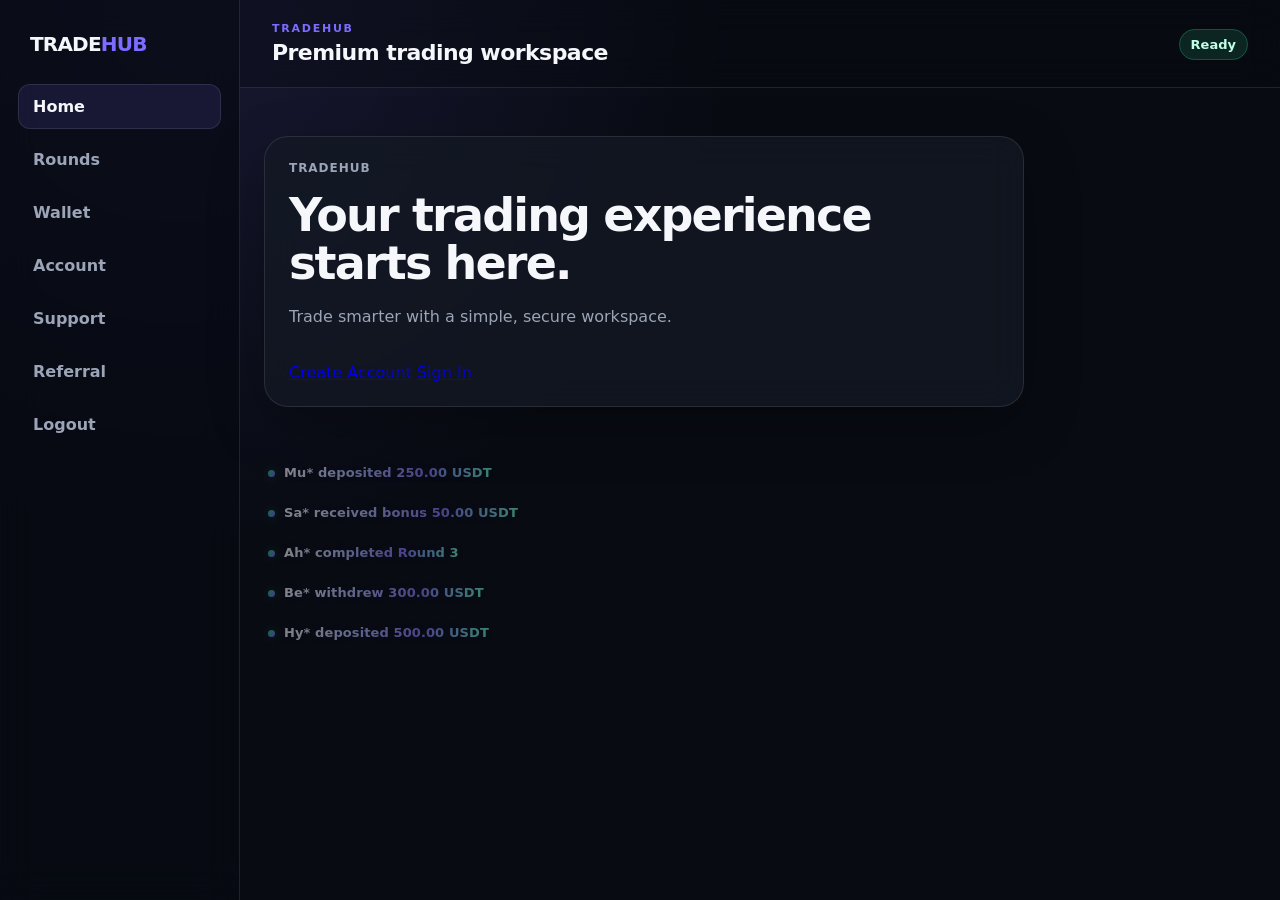
==== commit 6203eec4: "fix: remove legacy rounds trade renderer" ====
--- a/index.html
+++ b/index.html
@@ -1,7 +1,7 @@
 <!doctype html><html lang="en"><head><meta charset="UTF-8"><meta name="viewport" content="width=device-width,initial-scale=1"><meta name="theme-color" content="#080b12"><meta name="theme-color" content="#080b12"><link rel="manifest" href="/manifest.webmanifest"><link rel="icon" href="/icons/nexus.svg"><title>Tradehub</title><link rel="stylesheet" href="/styles.css"><style>
-#rounds,#wallet{display:none;margin-top:16px}.show{display:block!important}.rg{display:grid;grid-template-columns:repeat(5,1fr);gap:12px}.rc,.tp{padding:16px;border:1px solid #ffffff1a;border-radius:18px;background:#141925b8}.rt{display:flex;justify-content:space-between}.rs{font-size:11px;font-weight:800}.open{color:#29c98a}.lock{color:#ffb84d}.up{color:#9ba5b7}.res{color:#7c6cff}.rd{font-size:28px;font-weight:900;margin:14px 0 5px}.rm{font-size:12px;color:#9ba5b7;line-height:1.7}.rc button,.tp button{width:100%;border:0;border-radius:10px;padding:10px;font-weight:800;cursor:pointer;margin-top:12px}.bp{background:#7c6cff;color:white}.bm{background:#ffffff0b;color:#9ba5b7}.tp{margin-top:12px}.tc{float:right;background:#ff5f7026!important;color:#ff5f70;width:auto!important;margin:0!important}.cw{margin-top:14px;background:#0b0f18;border-radius:12px;overflow:hidden}.cw svg{width:100%;height:220px;display:block}.ts{display:grid;grid-template-columns:repeat(3,1fr);gap:8px;margin-top:10px}.ts div{padding:10px;background:#ffffff0a;border-radius:10px;font-size:12px}.ts span{display:block;color:#9ba5b7;font-size:11px}.tf{display:grid;grid-template-columns:1fr 130px;gap:8px;margin-top:12px}.tf input{width:100%;box-sizing:border-box;padding:11px;border-radius:10px;border:1px solid #ffffff1a;background:#ffffff08;color:#fff}.wallet-card{padding:24px;border:1px solid #ffffff1a;border-radius:22px;background:linear-gradient(145deg,#141925e8,#0f1420e8);box-shadow:0 18px 45px rgba(0,0,0,.22)}.wallet-head{text-align:center}.wallet-title{font-size:12px;letter-spacing:2px;font-weight:900;color:#9ba5b7}.wallet-caption{font-size:13px;color:#9ba5b7;margin-top:12px}.bal{font-size:38px;font-weight:900;margin-top:6px;letter-spacing:-.5px}.wallet-actions{display:grid;grid-template-columns:1fr 1fr;gap:10px;margin-top:20px}.wallet-actions button{border:0;border-radius:12px;padding:12px;font-weight:900;cursor:pointer}.wallet-deposit{background:#7c6cff;color:#fff}.wallet-withdraw{background:#29c98a;color:#fff;border:1px solid #29c98a!important}.wallet-section-title{font-size:13px;font-weight:900;margin:24px 0 10px}.wl{display:grid;gap:8px}.wr{display:flex;justify-content:space-between;gap:12px;padding:11px 12px;background:#ffffff08;border:1px solid #ffffff0a;border-radius:11px;font-size:12px}.wr span{color:#d8deea;line-height:1.5}.wr b{white-space:nowrap;align-self:center}.note{font-size:12px;color:#9ba5b7;margin-top:10px}.deposit-panel{margin-top:18px;padding:16px;border:1px solid #ffffff12;border-radius:16px;background:#0b0f18}.deposit-panel h3{margin:0 0 8px;font-size:15px}.deposit-panel label{display:block;font-size:11px;color:#9ba5b7;margin:10px 0 5px}.deposit-panel select,.deposit-panel input{width:100%;box-sizing:border-box;padding:11px;border-radius:10px;border:1px solid #ffffff1a;background:#ffffff08;color:#fff}.deposit-address{display:flex;gap:8px}.deposit-address input{min-width:0}.deposit-address button{border:0;border-radius:10px;padding:0 12px;background:#ffffff0b;color:#fff;font-weight:800}.deposit-submit{width:100%;margin-top:14px;border:0;border-radius:11px;padding:12px;background:#7c6cff;color:#fff;font-weight:900}.deposit-msg{font-size:12px;margin-top:9px;color:#9ba5b7}.deposit-history{margin-top:14px}.deposit-row{display:flex;justify-content:space-between;gap:10px;padding:10px;background:#ffffff06;border-radius:10px;font-size:12px;margin-top:7px}.deposit-row small{display:block;color:#9ba5b7;margin-top:3px}.status-pending{color:#ffb84d}.status-approved{color:#29c98a}.status-rejected{color:#ff5f70}@media(max-width:900px){.rg{grid-template-columns:repeat(2,1fr)}}@media(max-width:560px){.rg{grid-template-columns:1fr}.tf,.ts{grid-template-columns:1fr}.wallet-card{padding:20px}.wallet-actions{gap:8px}.bal{font-size:34px}.deposit-address{display:block}.deposit-address button{width:100%;padding:10px;margin-top:7px}}
+#rounds,#wallet{display:none;margin-top:16px}.show{display:block!important}.rg{display:grid;grid-template-columns:repeat(5,1fr);gap:12px}.rc{padding:16px;border:1px solid #ffffff1a;border-radius:18px;background:#141925b8}.rt{display:flex;justify-content:space-between}.rs{font-size:11px;font-weight:800}.open{color:#29c98a}.lock{color:#ffb84d}.up{color:#9ba5b7}.res{color:#7c6cff}.rd{font-size:28px;font-weight:900;margin:14px 0 5px}.rm{font-size:12px;color:#9ba5b7;line-height:1.7}.rc button{width:100%;border:0;border-radius:10px;padding:10px;font-weight:800;cursor:pointer;margin-top:12px}.bp{background:#7c6cff;color:white}.bm{background:#ffffff0b;color:#9ba5b7}.wallet-card{padding:24px;border:1px solid #ffffff1a;border-radius:22px;background:linear-gradient(145deg,#141925e8,#0f1420e8);box-shadow:0 18px 45px rgba(0,0,0,.22)}.wallet-head{text-align:center}.wallet-title{font-size:12px;letter-spacing:2px;font-weight:900;color:#9ba5b7}.wallet-caption{font-size:13px;color:#9ba5b7;margin-top:12px}.bal{font-size:38px;font-weight:900;margin-top:6px;letter-spacing:-.5px}.wallet-actions{display:grid;grid-template-columns:1fr 1fr;gap:10px;margin-top:20px}.wallet-actions button{border:0;border-radius:12px;padding:12px;font-weight:900;cursor:pointer}.wallet-deposit{background:#7c6cff;color:#fff}.wallet-withdraw{background:#29c98a;color:#fff;border:1px solid #29c98a!important}.wallet-section-title{font-size:13px;font-weight:900;margin:24px 0 10px}.wl{display:grid;gap:8px}.wr{display:flex;justify-content:space-between;gap:12px;padding:11px 12px;background:#ffffff08;border:1px solid #ffffff0a;border-radius:11px;font-size:12px}.wr span{color:#d8deea;line-height:1.5}.wr b{white-space:nowrap;align-self:center}.note{font-size:12px;color:#9ba5b7;margin-top:10px}.deposit-panel{margin-top:18px;padding:16px;border:1px solid #ffffff12;border-radius:16px;background:#0b0f18}.deposit-panel h3{margin:0 0 8px;font-size:15px}.deposit-panel label{display:block;font-size:11px;color:#9ba5b7;margin:10px 0 5px}.deposit-panel select,.deposit-panel input{width:100%;box-sizing:border-box;padding:11px;border-radius:10px;border:1px solid #ffffff1a;background:#ffffff08;color:#fff}.deposit-address{display:flex;gap:8px}.deposit-address input{min-width:0}.deposit-address button{border:0;border-radius:10px;padding:0 12px;background:#ffffff0b;color:#fff;font-weight:800}.deposit-submit{width:100%;margin-top:14px;border:0;border-radius:11px;padding:12px;background:#7c6cff;color:#fff;font-weight:900}.deposit-msg{font-size:12px;margin-top:9px;color:#9ba5b7}.deposit-history{margin-top:14px}.deposit-row{display:flex;justify-content:space-between;gap:10px;padding:10px;background:#ffffff06;border-radius:10px;font-size:12px;margin-top:7px}.deposit-row small{display:block;color:#9ba5b7;margin-top:3px}.status-pending{color:#ffb84d}.status-approved{color:#29c98a}.status-rejected{color:#ff5f70}@media(max-width:900px){.rg{grid-template-columns:repeat(2,1fr)}}@media(max-width:560px){.rg{grid-template-columns:1fr}.wallet-card{padding:20px}.wallet-actions{gap:8px}.bal{font-size:34px}.deposit-address{display:block}.deposit-address button{width:100%;padding:10px;margin-top:7px}}
 @media(max-width:720px){.client-shell .sidebar{display:block;position:fixed;z-index:30;left:0;top:0;width:min(280px,82vw);height:100vh;transform:translateX(-105%);transition:transform .28s ease;padding:22px 16px;background:rgba(8,11,18,.96);box-shadow:18px 0 45px rgba(0,0,0,.35);overflow-y:auto}.client-shell.menu-open .sidebar{transform:translateX(0)}.client-shell.menu-open::after{content:"";position:fixed;z-index:20;inset:0;background:rgba(0,0,0,.52);backdrop-filter:blur(2px);-webkit-backdrop-filter:blur(2px)}.client-shell .mobile-menu{position:relative;z-index:40}.client-shell .sidebar .nav-item{padding:12px 14px}.client-shell .sidebar .brand{padding-bottom:24px}}
-</style></head><body class="shell-page"><div class="app-shell client-shell"><aside class="sidebar"><div class="brand">TRADE<span>HUB</span></div><nav class="shell-nav"><button class="nav-item active" data-r="/">Home</button><button class="nav-item" data-r="/rounds">Rounds</button><button class="nav-item" data-r="/wallet">Wallet</button><button class="nav-item" data-r="/account">Account</button></nav></aside><div class="shell-main"><header class="topbar"><button class="mobile-menu">☰</button><div><p class="eyebrow">TRADEHUB</p><h1>Premium trading workspace</h1></div><div class="topbar-status"><span class="status status-live">Ready</span><span id="auth" style="display:none;color:#29c98a;font-size:13px;font-weight:700">● Account Active</span></div></header><main class="shell-content"><section class="shell-hero glass-card"><span class="label">TRADEHUB</span><h2 id="title"></h2><p id="desc">Trade smarter with a simple, secure workspace.</p><div id="cta" style="display:none;margin-top:18px"><a href="/signup/">Create Account</a> <a href="/signin/">Sign In</a></div></section><section id="rounds"><div id="rg" class="rg"></div><div id="tp" class="tp" hidden></div></section><section id="wallet"><div class="wallet-card"><div class="wallet-head"><div class="wallet-title">WALLET</div><div class="wallet-caption">Available Balance</div><div id="bal" class="bal">0.00 USDT</div></div><div class="wallet-actions"><button class="wallet-deposit" id="depositBtn" type="button">Deposit</button><button class="wallet-withdraw" type="button">Withdraw</button></div><div id="depositPanel" class="deposit-panel" hidden><h3>Deposit USDT</h3><div class="note">Minimum deposit: <b id="depositMinimum">151.00 USDT</b></div><label for="depositNetwork">Network</label><select id="depositNetwork"><option value="TRC20">TRC20</option><option value="ERC20">ERC20</option></select><label>Wallet Address</label><div class="deposit-address"><input id="depositAddress" readonly value="Not configured"><button type="button" onclick="copyDepositAddress()">Copy Address</button></div><label for="depositAmount">Amount (USDT)</label><input id="depositAmount" type="number" min="151" step="0.01" placeholder="151.00"><label for="depositTxid">Transaction ID / Hash</label><input id="depositTxid" placeholder="Enter TXID / transaction hash"><label for="depositReceipt">Screenshot / Receipt</label><input id="depositReceipt" type="file" accept="image/png,image/jpeg,image/webp"><button class="deposit-submit" type="button" onclick="submitDeposit()">Submit Deposit</button><div id="depositMsg" class="deposit-msg"></div></div><div class="wallet-section-title">Recent Activity</div><div id="wl" class="wl"></div><div class="deposit-history"><div class="wallet-section-title">Deposit History</div><div id="depositHistory"></div></div></div></section></main><nav class="mobile-nav"><button class="nav-item active" data-r="/">Home</button><button class="nav-item" data-r="/rounds">Rounds</button><button class="nav-item" data-r="/wallet">Wallet</button><button class="nav-item" data-r="/account">Account</button></nav></div></div>
+</style></head><body class="shell-page"><div class="app-shell client-shell"><aside class="sidebar"><div class="brand">TRADE<span>HUB</span></div><nav class="shell-nav"><button class="nav-item active" data-r="/">Home</button><button class="nav-item" data-r="/rounds">Rounds</button><button class="nav-item" data-r="/wallet">Wallet</button><button class="nav-item" data-r="/account">Account</button></nav></aside><div class="shell-main"><header class="topbar"><button class="mobile-menu">☰</button><div><p class="eyebrow">TRADEHUB</p><h1>Premium trading workspace</h1></div><div class="topbar-status"><span class="status status-live">Ready</span><span id="auth" style="display:none;color:#29c98a;font-size:13px;font-weight:700">● Account Active</span></div></header><main class="shell-content"><section class="shell-hero glass-card"><span class="label">TRADEHUB</span><h2 id="title"></h2><p id="desc">Trade smarter with a simple, secure workspace.</p><div id="cta" style="display:none;margin-top:18px"><a href="/signup/">Create Account</a> <a href="/signin/">Sign In</a></div></section><section id="rounds"><div id="rg" class="rg"></div></section><section id="wallet"><div class="wallet-card"><div class="wallet-head"><div class="wallet-title">WALLET</div><div class="wallet-caption">Available Balance</div><div id="bal" class="bal">0.00 USDT</div></div><div class="wallet-actions"><button class="wallet-deposit" id="depositBtn" type="button">Deposit</button><button class="wallet-withdraw" type="button">Withdraw</button></div><div id="depositPanel" class="deposit-panel" hidden><h3>Deposit USDT</h3><div class="note">Minimum deposit: <b id="depositMinimum">151.00 USDT</b></div><label for="depositNetwork">Network</label><select id="depositNetwork"><option value="TRC20">TRC20</option><option value="ERC20">ERC20</option></select><label>Wallet Address</label><div class="deposit-address"><input id="depositAddress" readonly value="Not configured"><button type="button" onclick="copyDepositAddress()">Copy Address</button></div><label for="depositAmount">Amount (USDT)</label><input id="depositAmount" type="number" min="151" step="0.01" placeholder="151.00"><label for="depositTxid">Transaction ID / Hash</label><input id="depositTxid" placeholder="Enter TXID / transaction hash"><label for="depositReceipt">Screenshot / Receipt</label><input id="depositReceipt" type="file" accept="image/png,image/jpeg,image/webp"><button class="deposit-submit" type="button" onclick="submitDeposit()">Submit Deposit</button><div id="depositMsg" class="deposit-msg"></div></div><div class="wallet-section-title">Recent Activity</div><div id="wl" class="wl"></div><div class="deposit-history"><div class="wallet-section-title">Deposit History</div><div id="depositHistory"></div></div></div></section></main><nav class="mobile-nav"><button class="nav-item active" data-r="/">Home</button><button class="nav-item" data-r="/rounds">Rounds</button><button class="nav-item" data-r="/wallet">Wallet</button><button class="nav-item" data-r="/account">Account</button></nav></div></div>
 <script>
-(()=>{const P={'/':['Your trading experience starts here.','Trade smarter with a simple, secure workspace.'],'/rounds':['Trading rounds','Round → Entry Window → Countdown → Locked → Result → Balance Update.'],'/wallet':['Wallet','Your server-side balance and settlement ledger.'],'/account':['Account','Account workspace is ready.']},$=id=>document.getElementById(id),norm=p=>!p||p==='/index.html'?'/':p.replace(/\/$/,'')||'/',money=n=>Number(n||0).toFixed(2);let R=[],B=0,S=null,lastRoundsLoad=0,roundsLoadInFlight=false,depositSettings=null;function state(r){let n=Date.now()/1000,e=Number(r.startAt),x=e+Number(r.durationSeconds),w=Math.max(15,Math.floor(r.entryWindowSeconds));return n<e?'UPCOMING':n<e+w?'ENTRY_OPEN':n<x?'LOCKED':'RESULT'}function draw(r){let pts=[],d=r.direction==='UP'?1:-1;for(let i=0;i<32;i++){let q=i/31,x=20+q*860,y=110-(d*q*70+Math.sin(q*6.28+r.roundNo*2)*8);pts.push(x.toFixed(1)+','+y.toFixed(1))}return '<svg viewBox="0 0 900 220"><line x1="0" y1="55" x2="900" y2="55" stroke="#ffffff14"/><line x1="0" y1="110" x2="900" y2="110" stroke="#ffffff14"/><line x1="0" y1="165" x2="900" y2="165" stroke="#ffffff14"/><polyline points="'+pts.join(' ')+'" fill="none" stroke="#7c6cff" stroke-width="3" stroke-linecap="round"/><circle cx="20" cy="110" r="6" fill="#29c98a"/><circle cx="880" cy="'+(110-d*70)+'" r="6" fill="#ff5f70"/></svg>'}async function load(force=false){let now=Date.now();if(roundsLoadInFlight)return;if(!force&&now-lastRoundsLoad<5000)return;roundsLoadInFlight=true;lastRoundsLoad=now;try{let x=await fetch('/api/rounds',{credentials:'same-origin',cache:'no-store'}),d=await x.json();if(!x.ok||!d.ok)return;B=Number(d.balance||0);R=(d.rounds||[]).map(r=>({...r,state:r.state||state(r)}));$('rg').innerHTML=R.map(r=>'<div class="rc"><div class="rt"><b>ROUND '+r.roundNo+'</b><span class="rs '+(r.state==='ENTRY_OPEN'?'open':r.state==='LOCKED'?'lock':r.state==='RESULT'?'res':'up')+'">'+r.state+'</span></div><div class="rd">'+(r.direction==='UP'?'UP ↑':'DOWN ↓')+'</div><div class="rm">Start '+new Date(r.startAt*1000).toLocaleTimeString([], {hour:'2-digit',minute:'2-digit'})+'<br>Duration '+Math.round(r.durationSeconds/60)+' min<br>Profit '+money(r.profitPct)+'% · Fee '+money(r.feePct)+'%<br>Min '+money(r.minBalance)+' USDT</div><button class="'+(r.canEnter?'bp':'bm')+'" '+(r.canEnter?'':'disabled')+' onclick="openRound(\''+r.id+'\')">'+(r.canEnter?'Enter Round':r.state==='RESULT'?'View Result':B<r.minBalance?'Locked by Balance':r.state)+'</button></div>').join('');if(S){S=R.find(r=>r.id===S.id)||S;if(!$('tp').hidden)showTrade()}}catch{}finally{roundsLoadInFlight=false}}window.openRound=id=>{S=R.find(r=>r.id===id);$('tp').hidden=false;showTrade();$('tp').scrollIntoView({behavior:'smooth'})};function showTrade(){let r=S;if(!r)return;let t=r.trade,n=Math.floor(Date.now()/1000),rem=Math.max(0,r.startAt+r.durationSeconds-n);$('tp').innerHTML='<button class="tc" onclick="$(\'tp\').hidden=true">Close</button><div class="label">ROUND '+r.roundNo+'</div><h3>'+r.direction+' '+(r.direction==='UP'?'↑':'↓')+' · '+r.state+'</h3><div class="cw">'+draw(r)+'</div><div class="ts"><div><span>Entry</span><b>'+(t?money(t.entryPrice):'—')+'</b></div><div><span>Current/Exit</span><b>'+(t?money(t.exitPrice||0):'—')+'</b></div><div><span>Wallet</span><b>'+money(B)+' USDT</b></div></div>'+(t?'<div class="note">Investment '+money(t.investment)+' USDT · Result '+t.result+' · '+t.status+(t.status==='SETTLED'?' · Net P&L '+money(t.netPnl)+' USDT':'')+'</div>':r.canEnter?'<div class="tf"><input id="inv" type="number" min="0.01" step="0.01" placeholder="Investment USDT"><button class="bp" onclick="trade()">Start Trade</button></div>':'<div class="note">'+(r.state==='LOCKED'?'Trade window locked.':'Round is not open.')+'</div>')+(rem>0?'<div class="note">Countdown '+Math.floor(rem/60)+':'+String(rem%60).padStart(2,'0')+'</div>':'')}window.trade=async()=>{let v=Number($('inv').value);if(!v||!S)return;let x=await fetch('/api/rounds/trade',{method:'POST',credentials:'same-origin',headers:{'Content-Type':'application/json'},body:JSON.stringify({roundId:S.id,investment:v})}),d=await x.json();if(!x.ok)return alert(d.error||'Trade could not be started');await load(true);openRound(S.id)};async function wallet(){try{let x=await fetch('/api/wallet',{credentials:'same-origin'}),d=await x.json();if(!x.ok||!d.ok)return;$('bal').textContent=money(d.balance)+' USDT';$('wl').innerHTML=(d.transactions||[]).map(t=>'<div class="wr"><span>'+t.type.replaceAll('_',' ')+'<br>'+new Date(t.created_at*1000).toLocaleString()+'</span><b>'+money(t.amount)+' USDT</b></div>').join('')||'<div class="note">No transactions yet.</div>';await loadDepositSettings();await loadDepositHistory()}catch{}}async function loadDepositSettings(){try{let x=await fetch('/api/deposit-settings',{credentials:'same-origin'}),d=await x.json();if(!x.ok||!d.ok)return;depositSettings=d.settings;$('depositMinimum').textContent=money(depositSettings.minimumDeposit)+' USDT';$('depositAmount').min=depositSettings.minimumDeposit;updateDepositAddress()}catch{}}function updateDepositAddress(){if(!depositSettings)return;let n=$('depositNetwork').value,a=n==='TRC20'?depositSettings.trc20Address:depositSettings.erc20Address;$('depositAddress').value=a||'Not configured'}async function loadDepositHistory(){try{let x=await fetch('/api/deposits',{credentials:'same-origin'}),d=await x.json();if(!x.ok||!d.ok)return;$('depositHistory').innerHTML=(d.deposits||[]).map(v=>'<div class="deposit-row"><span>'+money(v.amount)+' USDT · '+v.network+'<small>'+new Date(v.created_at*1000).toLocaleString()+'</small></span><b class="status-'+v.status.toLowerCase()+'">'+v.status+'</b></div>').join('')||'<div class="note">No deposits yet.</div>'}catch{}}window.copyDepositAddress=async()=>{let a=$('depositAddress').value;if(!a||a==='Not configured')return;try{await navigator.clipboard.writeText(a);$('depositMsg').textContent='Address copied.'}catch{$('depositMsg').textContent='Copy failed. Please copy the address manually.'}};window.submitDeposit=async()=>{let amount=Number($('depositAmount').value),network=$('depositNetwork').value,txid=$('depositTxid').value.trim(),file=$('depositReceipt').files[0];if(!depositSettings)return;$('depositMsg').textContent='Submitting...';if(!amount||amount<Number(depositSettings.minimumDeposit))return $('depositMsg').textContent='Minimum deposit is '+money(depositSettings.minimumDeposit)+' USDT';if(!txid)return $('depositMsg').textContent='Transaction ID / hash is required';let receiptData=null;if(file){if(file.size>500000)return $('depositMsg').textContent='Please use a receipt image under 500 KB';receiptData=await new Promise((resolve,reject)=>{let r=new FileReader();r.onload=()=>resolve(r.result);r.onerror=reject;r.readAsDataURL(file)})}try{let x=await fetch('/api/deposits',{method:'POST',credentials:'same-origin',headers:{'Content-Type':'application/json'},body:JSON.stringify({amount,network,txid,receiptData})}),d=await x.json();if(!x.ok)return $('depositMsg').textContent=d.error||'Deposit could not be submitted';$('depositMsg').textContent='Deposit submitted successfully. Status: Pending';$('depositAmount').value='';$('depositTxid').value='';$('depositReceipt').value='';await loadDepositHistory()}catch{$('depositMsg').textContent='Network error. Please try again.'}};function render(p){p=norm(p);let q=P[p]||P['/'];$('title').textContent=q[0];$('desc').textContent=q[1];$('rounds').classList.toggle('show',p==='/rounds');$('wallet').classList.toggle('show',p==='/wallet');document.querySelectorAll('[data-r]').forEach(b=>b.classList.toggle('active',norm(b.dataset.r)===p));if(p==='/rounds')load(true);if(p==='/wallet')wallet()}document.querySelectorAll('[data-r]').forEach(b=>b.onclick=()=>{let p=norm(b.dataset.r);if(p!==norm(location.pathname))history.pushState({},'',p);render(p)});$('depositBtn').onclick=()=>{$('depositPanel').hidden=!$('depositPanel').hidden;if(!$('depositPanel').hidden){loadDepositSettings();loadDepositHistory()}};$('depositNetwork').addEventListener('change',updateDepositAddress);const clientShell=document.querySelector('.client-shell'),clientMenu=document.querySelector('.client-shell .mobile-menu');clientMenu?.addEventListener('click',()=>clientShell.classList.toggle('menu-open'));document.querySelectorAll('.client-shell [data-r]').forEach(b=>b.addEventListener('click',()=>clientShell.classList.remove('menu-open')));onpopstate=()=>{clientShell.classList.remove('menu-open');render(location.pathname)};render(location.pathname);fetch('/api/session',{credentials:'same-origin'}).then(r=>r.json()).then(d=>{if(d.authenticated){$('auth').style.display='inline';if(norm(location.pathname)==='/'&&d.session?.fullName)$('title').textContent='Welcome, '+d.session.fullName}else $('cta').style.display='block'}).catch(()=>$('cta').style.display='block');if('serviceWorker'in navigator)addEventListener('load',()=>navigator.serviceWorker.register('/sw.js').catch(()=>{}));setInterval(()=>{if(norm(location.pathname)==='/rounds')load(false)},5000)})();
+(()=>{const P={'/':['Your trading experience starts here.','Trade smarter with a simple, secure workspace.'],'/rounds':['Trading rounds','Round → Entry Window → Countdown → Locked → Result → Balance Update.'],'/wallet':['Wallet','Your server-side balance and settlement ledger.'],'/account':['Account','Account workspace is ready.']},$=id=>document.getElementById(id),norm=p=>!p||p==='/index.html'?'/':p.replace(/\/$/,'')||'/',money=n=>Number(n||0).toFixed(2);let R=[],B=0,lastRoundsLoad=0,roundsLoadInFlight=false,depositSettings=null;function state(r){let n=Date.now()/1000,e=Number(r.startAt),x=e+Number(r.durationSeconds),w=Math.max(15,Math.floor(r.entryWindowSeconds));return n<e?'UPCOMING':n<e+w?'ENTRY_OPEN':n<x?'LOCKED':'RESULT'}async function load(force=false){let now=Date.now();if(roundsLoadInFlight)return;if(!force&&now-lastRoundsLoad<5000)return;roundsLoadInFlight=true;lastRoundsLoad=now;try{let x=await fetch('/api/rounds',{credentials:'same-origin',cache:'no-store'}),d=await x.json();if(!x.ok||!d.ok)return;B=Number(d.balance||0);R=(d.rounds||[]).map(r=>({...r,state:r.state||state(r)}));$('rg').innerHTML=R.map(r=>'<div class="rc"><div class="rt"><b>ROUND '+r.roundNo+'</b><span class="rs '+(r.state==='ENTRY_OPEN'?'open':r.state==='LOCKED'?'lock':r.state==='RESULT'?'res':'up')+'">'+r.state+'</span></div><div class="rd">'+(r.direction==='UP'?'UP ↑':'DOWN ↓')+'</div><div class="rm">Start '+new Date(r.startAt*1000).toLocaleTimeString([], {hour:'2-digit',minute:'2-digit'})+'<br>Duration '+Math.round(r.durationSeconds/60)+' min<br>Profit '+money(r.profitPct)+'% · Fee '+money(r.feePct)+'%<br>Min '+money(r.minBalance)+' USDT</div><button class="'+(r.canEnter?'bp':'bm')+'" '+(r.canEnter?'':'disabled')+' onclick="openRound(\''+r.id+'\')">'+(r.canEnter?'Enter Round':r.state==='RESULT'?'View Result':B<r.minBalance?'Locked by Balance':r.state)+'</button></div>').join('')}catch{}finally{roundsLoadInFlight=false}}async function wallet(){try{let x=await fetch('/api/wallet',{credentials:'same-origin'}),d=await x.json();if(!x.ok||!d.ok)return;$('bal').textContent=money(d.balance)+' USDT';$('wl').innerHTML=(d.transactions||[]).map(t=>'<div class="wr"><span>'+t.type.replaceAll('_',' ')+'<br>'+new Date(t.created_at*1000).toLocaleString()+'</span><b>'+money(t.amount)+' USDT</b></div>').join('')||'<div class="note">No transactions yet.</div>';await loadDepositSettings();await loadDepositHistory()}catch{}}async function loadDepositSettings(){try{let x=await fetch('/api/deposit-settings',{credentials:'same-origin'}),d=await x.json();if(!x.ok||!d.ok)return;depositSettings=d.settings;$('depositMinimum').textContent=money(depositSettings.minimumDeposit)+' USDT';$('depositAmount').min=depositSettings.minimumDeposit;updateDepositAddress()}catch{}}function updateDepositAddress(){if(!depositSettings)return;let n=$('depositNetwork').value,a=n==='TRC20'?depositSettings.trc20Address:depositSettings.erc20Address;$('depositAddress').value=a||'Not configured'}async function loadDepositHistory(){try{let x=await fetch('/api/deposits',{credentials:'same-origin'}),d=await x.json();if(!x.ok||!d.ok)return;$('depositHistory').innerHTML=(d.deposits||[]).map(v=>'<div class="deposit-row"><span>'+money(v.amount)+' USDT · '+v.network+'<small>'+new Date(v.created_at*1000).toLocaleString()+'</small></span><b class="status-'+v.status.toLowerCase()+'">'+v.status+'</b></div>').join('')||'<div class="note">No deposits yet.</div>'}catch{}}window.copyDepositAddress=async()=>{let a=$('depositAddress').value;if(!a||a==='Not configured')return;try{await navigator.clipboard.writeText(a);$('depositMsg').textContent='Address copied.'}catch{$('depositMsg').textContent='Copy failed. Please copy the address manually.'}};window.submitDeposit=async()=>{let amount=Number($('depositAmount').value),network=$('depositNetwork').value,txid=$('depositTxid').value.trim(),file=$('depositReceipt').files[0];if(!depositSettings)return;$('depositMsg').textContent='Submitting...';if(!amount||amount<Number(depositSettings.minimumDeposit))return $('depositMsg').textContent='Minimum deposit is '+money(depositSettings.minimumDeposit)+' USDT';if(!txid)return $('depositMsg').textContent='Transaction ID / hash is required';let receiptData=null;if(file){if(file.size>500000)return $('depositMsg').textContent='Please use a receipt image under 500 KB';receiptData=await new Promise((resolve,reject)=>{let r=new FileReader();r.onload=()=>resolve(r.result);r.onerror=reject;r.readAsDataURL(file)})}try{let x=await fetch('/api/deposits',{method:'POST',credentials:'same-origin',headers:{'Content-Type':'application/json'},body:JSON.stringify({amount,network,txid,receiptData})}),d=await x.json();if(!x.ok)return $('depositMsg').textContent=d.error||'Deposit could not be submitted';$('depositMsg').textContent='Deposit submitted successfully. Status: Pending';$('depositAmount').value='';$('depositTxid').value='';$('depositReceipt').value='';await loadDepositHistory()}catch{$('depositMsg').textContent='Network error. Please try again.'}};function render(p){p=norm(p);let q=P[p]||P['/'];$('title').textContent=q[0];$('desc').textContent=q[1];$('rounds').classList.toggle('show',p==='/rounds');$('wallet').classList.toggle('show',p==='/wallet');document.querySelectorAll('[data-r]').forEach(b=>b.classList.toggle('active',norm(b.dataset.r)===p));if(p==='/rounds')load(true);if(p==='/wallet')wallet()}document.querySelectorAll('[data-r]').forEach(b=>b.onclick=()=>{let p=norm(b.dataset.r);if(p!==norm(location.pathname))history.pushState({},'',p);render(p)});$('depositBtn').onclick=()=>{$('depositPanel').hidden=!$('depositPanel').hidden;if(!$('depositPanel').hidden){loadDepositSettings();loadDepositHistory()}};$('depositNetwork').addEventListener('change',updateDepositAddress);const clientShell=document.querySelector('.client-shell'),clientMenu=document.querySelector('.client-shell .mobile-menu');clientMenu?.addEventListener('click',()=>clientShell.classList.toggle('menu-open'));document.querySelectorAll('.client-shell [data-r]').forEach(b=>b.addEventListener('click',()=>clientShell.classList.remove('menu-open')));onpopstate=()=>{clientShell.classList.remove('menu-open');render(location.pathname)};render(location.pathname);fetch('/api/session',{credentials:'same-origin'}).then(r=>r.json()).then(d=>{if(d.authenticated){$('auth').style.display='inline';if(norm(location.pathname)==='/'&&d.session?.fullName)$('title').textContent='Welcome, '+d.session.fullName}else $('cta').style.display='block'}).catch(()=>$('cta').style.display='block');if('serviceWorker'in navigator)addEventListener('load',()=>navigator.serviceWorker.register('/sw.js').catch(()=>{}));setInterval(()=>{if(norm(location.pathname)==='/rounds')load(false)},5000)})();
 </script><script src="/withdrawal-ui.js"></script></body></html>
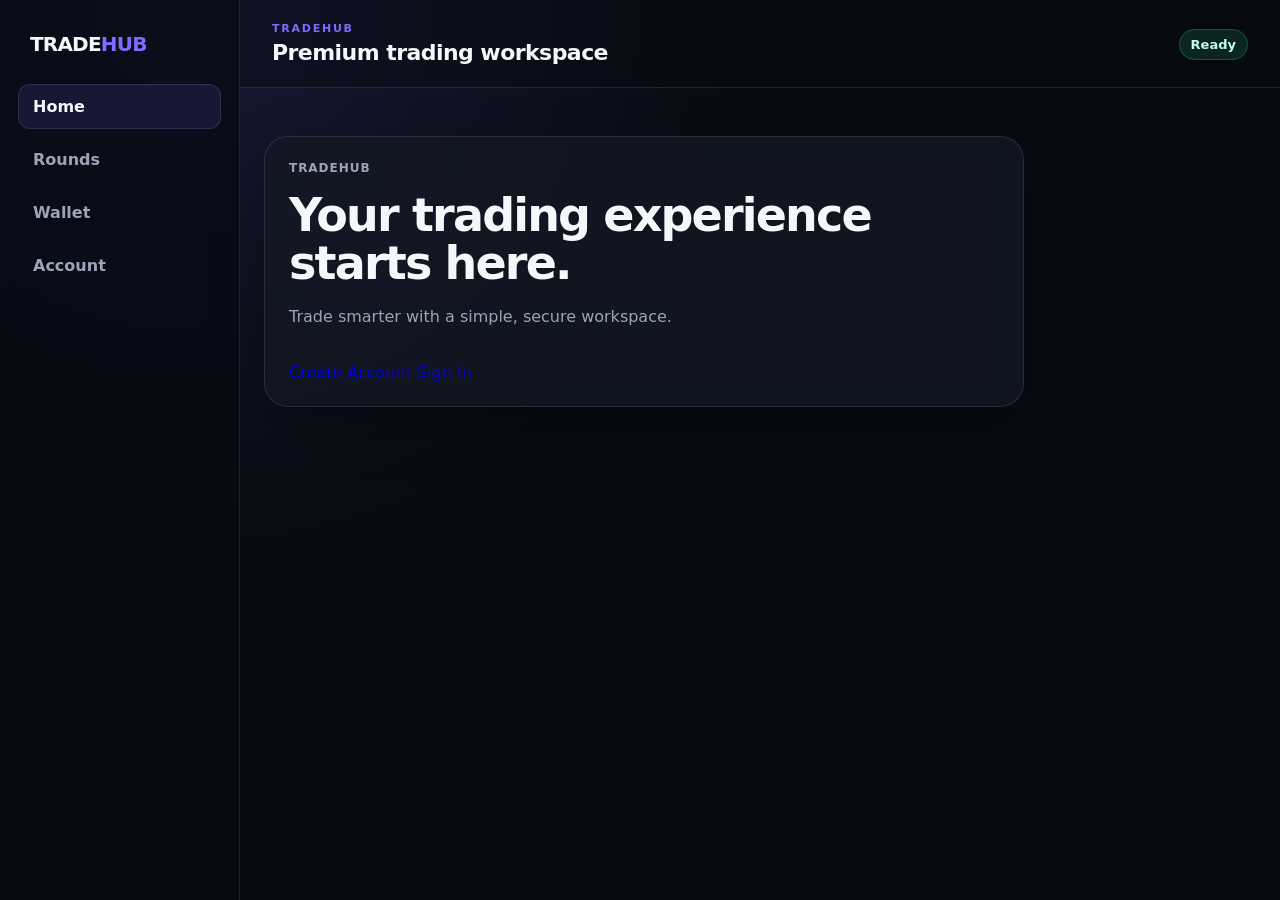
==== commit e8b5828f: "fix: make shell hero route-safe and isolate account" ====
--- a/index.html
+++ b/index.html
@@ -3,5 +3,5 @@
 @media(max-width:720px){.client-shell .sidebar{display:block;position:fixed;z-index:30;left:0;top:0;width:min(280px,82vw);height:100vh;transform:translateX(-105%);transition:transform .28s ease;padding:22px 16px;background:rgba(8,11,18,.96);box-shadow:18px 0 45px rgba(0,0,0,.35);overflow-y:auto}.client-shell.menu-open .sidebar{transform:translateX(0)}.client-shell.menu-open::after{content:"";position:fixed;z-index:20;inset:0;background:rgba(0,0,0,.52);backdrop-filter:blur(2px);-webkit-backdrop-filter:blur(2px)}.client-shell .mobile-menu{position:relative;z-index:40}.client-shell .sidebar .nav-item{padding:12px 14px}.client-shell .sidebar .brand{padding-bottom:24px}}
 </style></head><body class="shell-page"><div class="app-shell client-shell"><aside class="sidebar"><div class="brand">TRADE<span>HUB</span></div><nav class="shell-nav"><button class="nav-item active" data-r="/">Home</button><button class="nav-item" data-r="/rounds">Rounds</button><button class="nav-item" data-r="/wallet">Wallet</button><button class="nav-item" data-r="/account">Account</button></nav></aside><div class="shell-main"><header class="topbar"><button class="mobile-menu">☰</button><div><p class="eyebrow">TRADEHUB</p><h1>Premium trading workspace</h1></div><div class="topbar-status"><span class="status status-live">Ready</span><span id="auth" style="display:none;color:#29c98a;font-size:13px;font-weight:700">● Account Active</span></div></header><main class="shell-content"><section class="shell-hero glass-card"><span class="label">TRADEHUB</span><h2 id="title"></h2><p id="desc">Trade smarter with a simple, secure workspace.</p><div id="cta" style="display:none;margin-top:18px"><a href="/signup/">Create Account</a> <a href="/signin/">Sign In</a></div></section><section id="rounds"><div id="rg" class="rg"></div></section><section id="wallet"><div class="wallet-card"><div class="wallet-head"><div class="wallet-title">WALLET</div><div class="wallet-caption">Available Balance</div><div id="bal" class="bal">0.00 USDT</div></div><div class="wallet-actions"><button class="wallet-deposit" id="depositBtn" type="button">Deposit</button><button class="wallet-withdraw" type="button">Withdraw</button></div><div id="depositPanel" class="deposit-panel" hidden><h3>Deposit USDT</h3><div class="note">Minimum deposit: <b id="depositMinimum">151.00 USDT</b></div><label for="depositNetwork">Network</label><select id="depositNetwork"><option value="TRC20">TRC20</option><option value="ERC20">ERC20</option></select><label>Wallet Address</label><div class="deposit-address"><input id="depositAddress" readonly value="Not configured"><button type="button" onclick="copyDepositAddress()">Copy Address</button></div><label for="depositAmount">Amount (USDT)</label><input id="depositAmount" type="number" min="151" step="0.01" placeholder="151.00"><label for="depositTxid">Transaction ID / Hash</label><input id="depositTxid" placeholder="Enter TXID / transaction hash"><label for="depositReceipt">Screenshot / Receipt</label><input id="depositReceipt" type="file" accept="image/png,image/jpeg,image/webp"><button class="deposit-submit" type="button" onclick="submitDeposit()">Submit Deposit</button><div id="depositMsg" class="deposit-msg"></div></div><div class="wallet-section-title">Recent Activity</div><div id="wl" class="wl"></div><div class="deposit-history"><div class="wallet-section-title">Deposit History</div><div id="depositHistory"></div></div></div></section></main><nav class="mobile-nav"><button class="nav-item active" data-r="/">Home</button><button class="nav-item" data-r="/rounds">Rounds</button><button class="nav-item" data-r="/wallet">Wallet</button><button class="nav-item" data-r="/account">Account</button></nav></div></div>
 <script>
-(()=>{const P={'/':['Your trading experience starts here.','Trade smarter with a simple, secure workspace.'],'/rounds':['Trading rounds','Round → Entry Window → Countdown → Locked → Result → Balance Update.'],'/wallet':['Wallet','Your server-side balance and settlement ledger.'],'/account':['Account','Account workspace is ready.']},$=id=>document.getElementById(id),norm=p=>!p||p==='/index.html'?'/':p.replace(/\/$/,'')||'/',money=n=>Number(n||0).toFixed(2);let R=[],B=0,lastRoundsLoad=0,roundsLoadInFlight=false,depositSettings=null;function state(r){let n=Date.now()/1000,e=Number(r.startAt),x=e+Number(r.durationSeconds),w=Math.max(15,Math.floor(r.entryWindowSeconds));return n<e?'UPCOMING':n<e+w?'ENTRY_OPEN':n<x?'LOCKED':'RESULT'}async function load(force=false){let now=Date.now();if(roundsLoadInFlight)return;if(!force&&now-lastRoundsLoad<5000)return;roundsLoadInFlight=true;lastRoundsLoad=now;try{let x=await fetch('/api/rounds',{credentials:'same-origin',cache:'no-store'}),d=await x.json();if(!x.ok||!d.ok)return;B=Number(d.balance||0);R=(d.rounds||[]).map(r=>({...r,state:r.state||state(r)}));$('rg').innerHTML=R.map(r=>'<div class="rc"><div class="rt"><b>ROUND '+r.roundNo+'</b><span class="rs '+(r.state==='ENTRY_OPEN'?'open':r.state==='LOCKED'?'lock':r.state==='RESULT'?'res':'up')+'">'+r.state+'</span></div><div class="rd">'+(r.direction==='UP'?'UP ↑':'DOWN ↓')+'</div><div class="rm">Start '+new Date(r.startAt*1000).toLocaleTimeString([], {hour:'2-digit',minute:'2-digit'})+'<br>Duration '+Math.round(r.durationSeconds/60)+' min<br>Profit '+money(r.profitPct)+'% · Fee '+money(r.feePct)+'%<br>Min '+money(r.minBalance)+' USDT</div><button class="'+(r.canEnter?'bp':'bm')+'" '+(r.canEnter?'':'disabled')+' onclick="openRound(\''+r.id+'\')">'+(r.canEnter?'Enter Round':r.state==='RESULT'?'View Result':B<r.minBalance?'Locked by Balance':r.state)+'</button></div>').join('')}catch{}finally{roundsLoadInFlight=false}}async function wallet(){try{let x=await fetch('/api/wallet',{credentials:'same-origin'}),d=await x.json();if(!x.ok||!d.ok)return;$('bal').textContent=money(d.balance)+' USDT';$('wl').innerHTML=(d.transactions||[]).map(t=>'<div class="wr"><span>'+t.type.replaceAll('_',' ')+'<br>'+new Date(t.created_at*1000).toLocaleString()+'</span><b>'+money(t.amount)+' USDT</b></div>').join('')||'<div class="note">No transactions yet.</div>';await loadDepositSettings();await loadDepositHistory()}catch{}}async function loadDepositSettings(){try{let x=await fetch('/api/deposit-settings',{credentials:'same-origin'}),d=await x.json();if(!x.ok||!d.ok)return;depositSettings=d.settings;$('depositMinimum').textContent=money(depositSettings.minimumDeposit)+' USDT';$('depositAmount').min=depositSettings.minimumDeposit;updateDepositAddress()}catch{}}function updateDepositAddress(){if(!depositSettings)return;let n=$('depositNetwork').value,a=n==='TRC20'?depositSettings.trc20Address:depositSettings.erc20Address;$('depositAddress').value=a||'Not configured'}async function loadDepositHistory(){try{let x=await fetch('/api/deposits',{credentials:'same-origin'}),d=await x.json();if(!x.ok||!d.ok)return;$('depositHistory').innerHTML=(d.deposits||[]).map(v=>'<div class="deposit-row"><span>'+money(v.amount)+' USDT · '+v.network+'<small>'+new Date(v.created_at*1000).toLocaleString()+'</small></span><b class="status-'+v.status.toLowerCase()+'">'+v.status+'</b></div>').join('')||'<div class="note">No deposits yet.</div>'}catch{}}window.copyDepositAddress=async()=>{let a=$('depositAddress').value;if(!a||a==='Not configured')return;try{await navigator.clipboard.writeText(a);$('depositMsg').textContent='Address copied.'}catch{$('depositMsg').textContent='Copy failed. Please copy the address manually.'}};window.submitDeposit=async()=>{let amount=Number($('depositAmount').value),network=$('depositNetwork').value,txid=$('depositTxid').value.trim(),file=$('depositReceipt').files[0];if(!depositSettings)return;$('depositMsg').textContent='Submitting...';if(!amount||amount<Number(depositSettings.minimumDeposit))return $('depositMsg').textContent='Minimum deposit is '+money(depositSettings.minimumDeposit)+' USDT';if(!txid)return $('depositMsg').textContent='Transaction ID / hash is required';let receiptData=null;if(file){if(file.size>500000)return $('depositMsg').textContent='Please use a receipt image under 500 KB';receiptData=await new Promise((resolve,reject)=>{let r=new FileReader();r.onload=()=>resolve(r.result);r.onerror=reject;r.readAsDataURL(file)})}try{let x=await fetch('/api/deposits',{method:'POST',credentials:'same-origin',headers:{'Content-Type':'application/json'},body:JSON.stringify({amount,network,txid,receiptData})}),d=await x.json();if(!x.ok)return $('depositMsg').textContent=d.error||'Deposit could not be submitted';$('depositMsg').textContent='Deposit submitted successfully. Status: Pending';$('depositAmount').value='';$('depositTxid').value='';$('depositReceipt').value='';await loadDepositHistory()}catch{$('depositMsg').textContent='Network error. Please try again.'}};function render(p){p=norm(p);let q=P[p]||P['/'];$('title').textContent=q[0];$('desc').textContent=q[1];$('rounds').classList.toggle('show',p==='/rounds');$('wallet').classList.toggle('show',p==='/wallet');document.querySelectorAll('[data-r]').forEach(b=>b.classList.toggle('active',norm(b.dataset.r)===p));if(p==='/rounds')load(true);if(p==='/wallet')wallet()}document.querySelectorAll('[data-r]').forEach(b=>b.onclick=()=>{let p=norm(b.dataset.r);if(p!==norm(location.pathname))history.pushState({},'',p);render(p)});$('depositBtn').onclick=()=>{$('depositPanel').hidden=!$('depositPanel').hidden;if(!$('depositPanel').hidden){loadDepositSettings();loadDepositHistory()}};$('depositNetwork').addEventListener('change',updateDepositAddress);const clientShell=document.querySelector('.client-shell'),clientMenu=document.querySelector('.client-shell .mobile-menu');clientMenu?.addEventListener('click',()=>clientShell.classList.toggle('menu-open'));document.querySelectorAll('.client-shell [data-r]').forEach(b=>b.addEventListener('click',()=>clientShell.classList.remove('menu-open')));onpopstate=()=>{clientShell.classList.remove('menu-open');render(location.pathname)};render(location.pathname);fetch('/api/session',{credentials:'same-origin'}).then(r=>r.json()).then(d=>{if(d.authenticated){$('auth').style.display='inline';if(norm(location.pathname)==='/'&&d.session?.fullName)$('title').textContent='Welcome, '+d.session.fullName}else $('cta').style.display='block'}).catch(()=>$('cta').style.display='block');if('serviceWorker'in navigator)addEventListener('load',()=>navigator.serviceWorker.register('/sw.js').catch(()=>{}));setInterval(()=>{if(norm(location.pathname)==='/rounds')load(false)},5000)})();
+(()=>{const P={'/':['Your trading experience starts here.','Trade smarter with a simple, secure workspace.'],'/rounds':['Trading rounds','Round → Entry Window → Countdown → Locked → Result → Balance Update.'],'/wallet':['Wallet','Your server-side balance and settlement ledger.'],'/account':['Account','Account workspace is ready.']},$=id=>document.getElementById(id),norm=p=>!p||p==='/index.html'?'/':p.replace(/\/$/,'')||'/',money=n=>Number(n||0).toFixed(2);let R=[],B=0,lastRoundsLoad=0,roundsLoadInFlight=false,depositSettings=null;function state(r){let n=Date.now()/1000,e=Number(r.startAt),x=e+Number(r.durationSeconds),w=Math.max(15,Math.floor(r.entryWindowSeconds));return n<e?'UPCOMING':n<e+w?'ENTRY_OPEN':n<x?'LOCKED':'RESULT'}async function load(force=false){let now=Date.now();if(roundsLoadInFlight)return;if(!force&&now-lastRoundsLoad<5000)return;roundsLoadInFlight=true;lastRoundsLoad=now;try{let x=await fetch('/api/rounds',{credentials:'same-origin',cache:'no-store'}),d=await x.json();if(!x.ok||!d.ok)return;B=Number(d.balance||0);R=(d.rounds||[]).map(r=>({...r,state:r.state||state(r)}));$('rg').innerHTML=R.map(r=>{let result=r.state==='RESULT',active=r.canEnter||result;return '<div class="rc"><div class="rt"><b>ROUND '+r.roundNo+'</b><span class="rs '+(r.state==='ENTRY_OPEN'?'open':r.state==='LOCKED'?'lock':result?'res':'up')+'">'+r.state+'</span></div><div class="rd">'+(r.direction==='UP'?'UP ↑':'DOWN ↓')+'</div><div class="rm">Start '+new Date(r.startAt*1000).toLocaleTimeString([], {hour:'2-digit',minute:'2-digit'})+'<br>Duration '+Math.round(r.durationSeconds/60)+' min<br>Profit '+money(r.profitPct)+'% · Fee '+money(r.feePct)+'%<br>Min '+money(r.minBalance)+' USDT</div><button class="'+(active?'bp':'bm')+'" '+(active?'':'disabled')+' onclick="openRound(\''+r.id+'\')">'+(r.canEnter?'Enter Round':result?'View Result':B<r.minBalance?'Locked by Balance':r.state)+'</button></div>'}).join('')}catch{}finally{roundsLoadInFlight=false}}async function wallet(){try{let x=await fetch('/api/wallet',{credentials:'same-origin'}),d=await x.json();if(!x.ok||!d.ok)return;$('bal').textContent=money(d.balance)+' USDT';let hx=await fetch('/api/rounds/history',{credentials:'same-origin',cache:'no-store'}),hd=await hx.json(),profits=new Map((hd.history||[]).map(t=>[t.id,Number(t.net_pnl||0)]));$('wl').innerHTML=(d.transactions||[]).map(t=>'<div class="wr"><span>'+t.type.replaceAll('_',' ')+'<br>'+new Date(t.created_at*1000).toLocaleString()+'</span><b>'+money(t.type==='ROUND_PROFIT'?profits.get(t.trade_id)||0:t.amount)+' USDT</b></div>').join('')||'<div class="note">No transactions yet.</div>';await loadDepositSettings();await loadDepositHistory()}catch{}}async function loadDepositSettings(){try{let x=await fetch('/api/deposit-settings',{credentials:'same-origin'}),d=await x.json();if(!x.ok||!d.ok)return;depositSettings=d.settings;$('depositMinimum').textContent=money(depositSettings.minimumDeposit)+' USDT';$('depositAmount').min=depositSettings.minimumDeposit;updateDepositAddress()}catch{}}function updateDepositAddress(){if(!depositSettings)return;let n=$('depositNetwork').value,a=n==='TRC20'?depositSettings.trc20Address:depositSettings.erc20Address;$('depositAddress').value=a||'Not configured'}async function loadDepositHistory(){try{let x=await fetch('/api/deposits',{credentials:'same-origin'}),d=await x.json();if(!x.ok||!d.ok)return;$('depositHistory').innerHTML=(d.deposits||[]).map(v=>'<div class="deposit-row"><span>'+money(v.amount)+' USDT · '+v.network+'<small>'+new Date(v.created_at*1000).toLocaleString()+'</small></span><b class="status-'+v.status.toLowerCase()+'">'+v.status+'</b></div>').join('')||'<div class="note">No deposits yet.</div>'}catch{}}window.copyDepositAddress=async()=>{let a=$('depositAddress').value;if(!a||a==='Not configured')return;try{await navigator.clipboard.writeText(a);$('depositMsg').textContent='Address copied.'}catch{$('depositMsg').textContent='Copy failed. Please copy the address manually.'}};window.submitDeposit=async()=>{let amount=Number($('depositAmount').value),network=$('depositNetwork').value,txid=$('depositTxid').value.trim(),file=$('depositReceipt').files[0];if(!depositSettings)return;$('depositMsg').textContent='Submitting...';if(!amount||amount<Number(depositSettings.minimumDeposit))return $('depositMsg').textContent='Minimum deposit is '+money(depositSettings.minimumDeposit)+' USDT';if(!txid)return $('depositMsg').textContent='Transaction ID / hash is required';let receiptData=null;if(file){if(file.size>500000)return $('depositMsg').textContent='Please use a receipt image under 500 KB';receiptData=await new Promise((resolve,reject)=>{let r=new FileReader();r.onload=()=>resolve(r.result);r.onerror=reject;r.readAsDataURL(file)})}try{let x=await fetch('/api/deposits',{method:'POST',credentials:'same-origin',headers:{'Content-Type':'application/json'},body:JSON.stringify({amount,network,txid,receiptData})}),d=await x.json();if(!x.ok)return $('depositMsg').textContent=d.error||'Deposit could not be submitted';$('depositMsg').textContent='Deposit submitted successfully. Status: Pending';$('depositAmount').value='';$('depositTxid').value='';$('depositReceipt').value='';await loadDepositHistory()}catch{$('depositMsg').textContent='Network error. Please try again.'}};function render(p){p=norm(p);let q=P[p]||P['/'];let heroes=[...document.querySelectorAll('.shell-hero')];let hero=heroes.shift()||null;heroes.forEach(h=>h.remove());if(p==='/wallet'||p==='/account'){hero?.remove();hero=null}else if(!hero){hero=document.createElement('section');hero.className='shell-hero glass-card';hero.innerHTML='<span class="label">TRADEHUB</span><h2 id="title"></h2><p id="desc">Trade smarter with a simple, secure workspace.</p><div id="cta" style="display:none;margin-top:18px"><a href="/signup/">Create Account</a> <a href="/signin/">Sign In</a></div>';document.querySelector('.shell-content').prepend(hero)}if(hero){$('title').textContent=q[0];$('desc').textContent=q[1]}$('rounds').classList.toggle('show',p==='/rounds');$('wallet').classList.toggle('show',p==='/wallet');document.querySelectorAll('[data-r]').forEach(b=>b.classList.toggle('active',norm(b.dataset.r)===p));if(p==='/rounds')load(true);if(p==='/wallet')wallet()}document.querySelectorAll('[data-r]').forEach(b=>b.onclick=()=>{let p=norm(b.dataset.r);if(p!==norm(location.pathname))history.pushState({},'',p);render(p)});$('depositBtn').onclick=()=>{$('depositPanel').hidden=!$('depositPanel').hidden;if(!$('depositPanel').hidden){loadDepositSettings();loadDepositHistory()}};$('depositNetwork').addEventListener('change',updateDepositAddress);const clientShell=document.querySelector('.client-shell'),clientMenu=document.querySelector('.client-shell .mobile-menu');clientMenu?.addEventListener('click',()=>clientShell.classList.toggle('menu-open'));document.querySelectorAll('.client-shell [data-r]').forEach(b=>b.addEventListener('click',()=>clientShell.classList.remove('menu-open')));onpopstate=()=>{clientShell.classList.remove('menu-open');render(location.pathname)};render(location.pathname);fetch('/api/session',{credentials:'same-origin'}).then(r=>r.json()).then(d=>{if(d.authenticated){$('auth').style.display='inline';if(norm(location.pathname)==='/'&&$('title')&&d.session?.fullName)$('title').textContent='Welcome, '+d.session.fullName}else if($('cta'))$('cta').style.display='block'}).catch(()=>{if($('cta'))$('cta').style.display='block'});if('serviceWorker'in navigator)addEventListener('load',()=>navigator.serviceWorker.register('/sw.js').catch(()=>{}));setInterval(()=>{if(norm(location.pathname)==='/rounds')load(false)},5000)})();
 </script><script src="/withdrawal-ui.js"></script></body></html>
